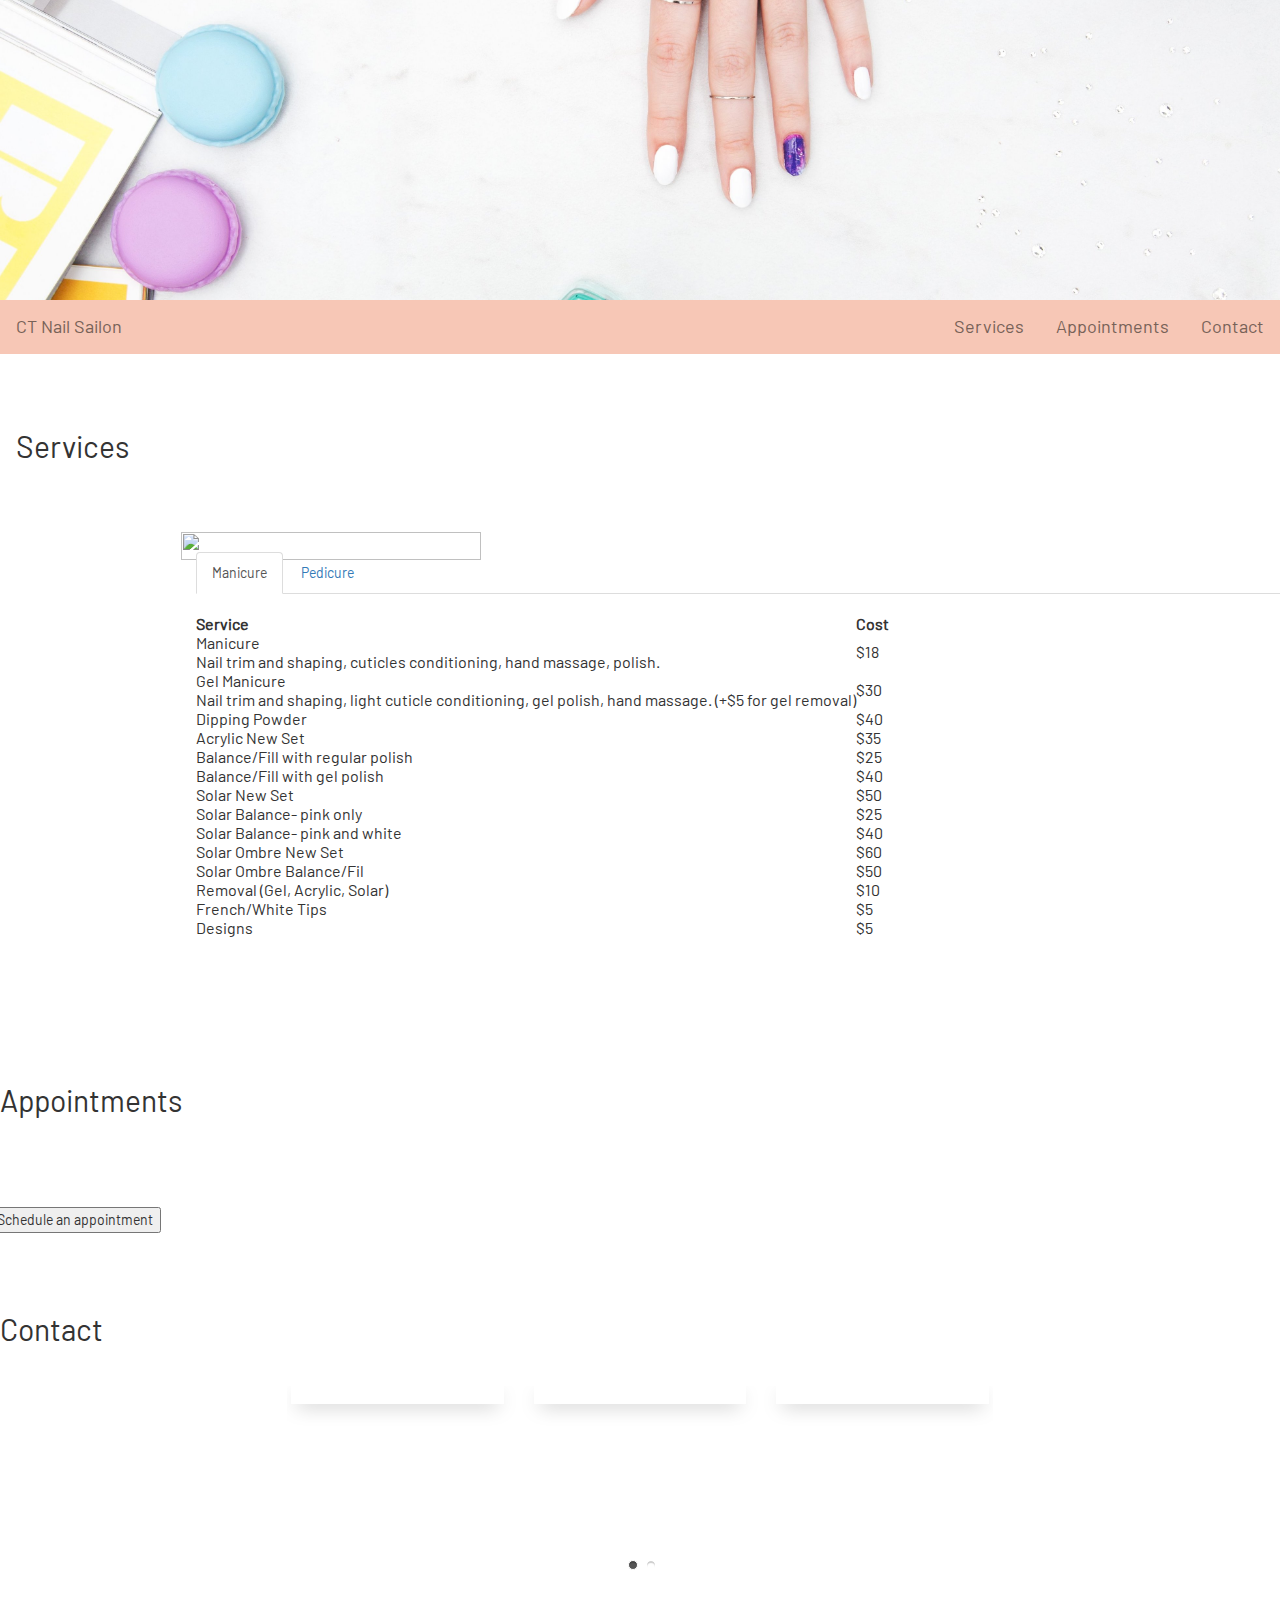
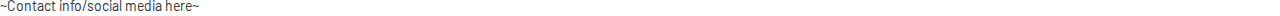
==== index.html @ e0be6afc "image-sample, update" ====
<html>

<head>
  <title>CT Nail Sailon</title>
  <link rel="stylesheet" href="style.css">
  <link rel="stylesheet" href="car.css">


  <!--fonts from Google-->
  <link href="https://fonts.googleapis.com/css?family=Chewy|Lobster&display=swap" rel="stylesheet">
  <link href="https://fonts.googleapis.com/css?family=Modak|Monofett|Pacifico&display=swap" rel="stylesheet">

  <link rel="text/javascript" href="/js/script.js">

  <!-- Latest compiled and minified CSS -->
  <link rel="stylesheet" href="https://maxcdn.bootstrapcdn.com/bootstrap/3.4.0/css/bootstrap.min.css">

  <!-- jQuery library -->
  <script src="https://ajax.googleapis.com/ajax/libs/jquery/3.4.1/jquery.min.js"></script>

  <!-- Latest compiled JavaScript -->
  <script src="https://maxcdn.bootstrapcdn.com/bootstrap/3.4.0/js/bootstrap.min.js"></script>
  <script src="https://kit.fontawesome.com/afe1d49e9d.js" crossorigin="anonymous"></script>
</head>

<body>
  <!--nav-->

  <div class="header">
    

  </div>


  <div id="navbar1">
    <a class="active">CT Nail Sailon</a>
    <div class="topnav-right">
      <a href="#services">Services</a>
      <a href="#appts">Appointments</a>
      <a href="#contact">Contact</a>
    </div>
  </div>


  <div class="content">

    <!--grid-->
    <section id="services" ><br/><br/>
      <h2 >Services</h2>
    </section>
    
    
    <div class="grid-box bg-grid">
      <div class="row">

        <div class="column">
          <!--the only clickable one-->
         <img src="IMG/polish.png" ><!--style="vertical-align:middle;margin:0px 140px"-->
      
        </div>

      <div class="column1">
        <!--the only clickable one-->
        <!--TABLE-->
        <div class="container">
          <ul class="nav nav-tabs">
            <li class="active"><a data-toggle="tab" href="#home">Manicure</a></li>
            <li><a data-toggle="tab" href="#menu1">Pedicure</a></li>
        
          </ul>
        
          <div class="tab-content">
            <div id="home" class="tab-pane fade in active">
              <br/>
              <table>
                <tr>
                  <th>Service</th>
                  <th>Cost</th> 
                </tr>
                <tr>
                  <td>Manicure
                    <br>
                    Nail trim and shaping, cuticles conditioning, hand massage, polish.
                  </td>
                  <td>$18 </td>
                </tr>
                <tr>
                  <td>Gel Manicure
                    <br>
                    Nail trim and shaping, light cuticle conditioning, gel polish, hand massage. (+$5 for gel removal) 
        
                  </td>
                  <td>$30</td>
                </tr>
                <tr>
                  <td>Dipping Powder</td>
                  <td>$40</td>
                </tr>
                <tr>
                  <td>Acrylic New Set</td>
                  <td>$35</td>
                </tr>
                <tr>
                  <td>Balance/Fill with regular polish</td>
                  <td>$25</td>
                </tr>
                <tr>
                  <td>Balance/Fill with gel polish</td>
                  <td>$40</td>
                </tr>
                <tr>
                  <td>Solar New Set</td>
                  <td>$50</td>
                </tr>
                <tr>
                  <td>Solar Balance- pink only</td>
                  <td>$25 </td>
                </tr>
                <tr>
                  <td>Solar Balance- pink and white</td>
                  <td>$40 </td>
                </tr>
                <tr>
                  <td>Solar Ombre New Set</td>
                  <td>$60</td>
                </tr>
                <tr>
                  <td>Solar Ombre Balance/Fil</td>
                  <td>$50</td>
                </tr>
                <tr>
                  <td>Removal (Gel, Acrylic, Solar)</td>
                  <td>$10</td>
                </tr>
                <tr>
                  <td>French/White Tips</td>
                  <td>$5</td>
                </tr>
                <tr>
                  <td>Designs</td>
                  <td>$5 </td>
                </tr>
              </table>
            </div>
            <div id="menu1" class="tab-pane fade">
              <br>
              <table>
                <tr>
                  <th>Service</th>
                  <th>Cost</th> 
                </tr>
                <tr>
                  <td>Express Pedicure
                    <br>
                    nail trim and shaping, 
                    cuticle conditioning, 
                    callus removal,
                    qtica sugar scrub,
                    hydrating masque,
                    hot towel wrap,
                    extra massage with cooling gel and Qtica lotion,
                    polish application.
                    
                  </td>
                  <td>$33</td>
                </tr>
                <tr>
                  <td>Additional gel polish application 
                  </td>
                  <td>$20</td>
                </tr>
        
                <tr>
                  <td>Additional French (White) tips 
                  </td>
                  <td>$5</td>
                </tr>
        
                <tr>
                  <td>Additional Designs
                  </td>
                  <td>$5</td>
                </tr>
        
           
              </table>
            </div>
            
          </div>
        </div>
        <!--END OF TABLE-->
       
      </div>

    </div>
    
    
  </div>

  </div>



  <br>

  <section id="appts" ><br/><br/>
    <h2 >Appointments</h2>
  </section>
  <div class="appointment">
    <br/><br/>
    <i class="far fa-calendar-check"></i>
    <br/><br/>
    <div class="row">
      <button class="bookButton">
        Schedule an appointment
        </button>

    </div>
  
  
  </div>

<br>

<section id="contact" ><br/><br/>
  <h2 >Contact</h2>
</section>
<!-- start of car-->
 <div class="container">
	<div class="row">
		<div class="col-md-9 col-center">

			<div id="myCarousel" class="carousel slide" data-ride="carousel" data-interval="0">
				<!-- Carousel indicators -->
				<ol class="carousel-indicators">
					<li data-target="#myCarousel" data-slide-to="0" class="active"></li>
					<li data-target="#myCarousel" data-slide-to="1"></li>

				</ol>   
				<!-- Wrapper for carousel items -->
				<div class="carousel-inner">
					<div class="item carousel-item active">
						<div class="row">
							<div class="col-sm-4"><div class="img-box"><img src="../Tien/IMG/Nails/IMG_3029.JPG" class="img-responsive img-fluid" alt=""></div></div>
							<div class="col-sm-4"><div class="img-box"><img src="../Tien/IMG/Nails/Snapseed.JPG" class="img-responsive img-fluid" alt=""></div></div>
							<div class="col-sm-4"><div class="img-box"><img src="manicure.jpg" class="img-responsive img-fluid" alt=""></div></div>
						</div>
					</div>
					<div class="item carousel-item">
            More coming soon!
					</div>

				</div>
				<!-- Carousel controls -->

			</div>
		</div>
	</div>
</div>
<!--end of car-->

<footer>
  
~Contact info/social media here~
</footer>


  <script>
    window.onscroll = function () { myFunction() };

    var navbar = document.getElementById("navbar1");
    var sticky = navbar.offsetTop;

    function myFunction() {
      if (window.pageYOffset >= sticky) {
        navbar.classList.add("sticky")
      } else {
        navbar.classList.remove("sticky");
      }
    }
  </script>

</body>

</html>
---- style.css ----
/**Fonts**/
@font-face {
  font-family: 'light';
  src: URL('Font/Barlow-Light.ttf') format('truetype');
}

@font-face {
  font-family: 'med';
  src: URL('Font/Barlow-Medium.ttf') format('truetype');
}

@font-face {
  font-family: 'reg';
  src: URL('Font/Barlow-Regular.ttf') format('truetype');
}

body{
  font-family: 'reg' !important;
}
/**this is the sticky style**/

img {
  max-width: 300px;
  max-height: 300px;

}

.header {

    background: url('IMG/header3.jpg') no-repeat 50% 0;
    /* background-repeat: repeat-y;
    background-repeat: repeat-x; */
    background-size: 1450px;
    background-position: 0% 100%;
    background-color: rgb(255, 255, 255);
    padding: 30px;
    font-family: 'reg' !important;
    font-size: 50px;
    text-align: center;
    color: rgb(255, 255, 255);
    min-height: 300px;
}

#navbar1 {
    overflow: hidden;
    /*bar color*/
    background-color: #F7C7B6;
}

#navbar1 a {
    float: left;
    display: block;
    color:  #776258;
    text-align: center;
    padding: 14px 16px;
    text-decoration: none;
    font-size: 18px;
}

.active:link {
    font-family: 'reg' !important;
  }

#navbar1 a:hover {
  color: white;
  }

.topnav-right {
    float: right;
  }

.content {
    padding: 16px;
}

.sticky {
    position: fixed;
    top: 0;
    width: 100%;
}

.sticky+.content {
    padding-top: 60px;
}

/**grid style**/

.grid-box {
    margin: auto;
    width: 80%; /*Gray Box*/
    border: 1.5px solid;
    padding: 50px; /*from text to box spacing*/
    border-radius: 15px;
  }
  
  .bg-grid {
    /*align-content: center;*/
    background-color: rgb(255, 255, 255); /* Fallback color */
    background-color: rgb(255, 255, 255); 
    border: 1.5px solid #ffffff;
    border-radius: 15px;
    /*width: 50%;*/
    /*vertical-align: middle;*/
  }
  
  /**image grid**/
.gallery {
    -webkit-column-count: 3;
    -moz-column-count: 3;
    column-count: 3;
    -webkit-column-width: 33%;
    -moz-column-width: 33%;
    column-width: 33%; }
    .gallery .pics {
    -webkit-transition: all 350ms ease;
    transition: all 350ms ease; }
    .gallery .animation {
    -webkit-transform: scale(1);
    -ms-transform: scale(1);
    transform: scale(1); }
    
  @media (max-width: 450px) {
    .gallery {
    -webkit-column-count: 1;
    -moz-column-count: 1;
    column-count: 1;
    -webkit-column-width: 100%;
    -moz-column-width: 100%;
    column-width: 100%;
    }
  }
    
    @media (max-width: 400px) {
    .btn.filter {
    padding-left: 1.1rem;
    padding-right: 1.1rem;
    }
  }
  
  /*grid*/
  .row {
    display: flex;
    flex-wrap: wrap;
    padding: 0 4px;
  }
  
  /* Create four equal columns that sits next to each other */
  .column {
    flex: 50%;
    max-width: 50%;
    padding: 0 0px;
  }
  
  .column img {
    margin-top: 8px;
    vertical-align: middle;
    width: 100%;
  }
  
  /* Responsive layout - makes a two column-layout instead of four columns */
  @media screen and (max-width: 800px) {
    .column {
      flex: 50%;
      max-width: 50%;
    }
  }
  
  /* Responsive layout - makes the two columns stack on top of each other instead of next to each other */
  @media screen and (max-width: 600px) {
    .column {
      flex: 100%;
      max-width: 100%;
    }
  }
---- car.css ----
.col-center {
	margin: 0 auto;
	float: none !important;
}
.carousel {	
	margin: 30px auto 50px;
	padding: 0 68px;
}
.carousel .item {
    text-align: center;
	overflow: hidden;
    height: 160px;
}
.carousel .item .img-box {
	background: #fff;
	padding: 9px;
	box-shadow: 0 6px 20px -6px rgba(0,0,0,0.4);
}
.carousel .item img {
    margin: 0 auto;
}
.carousel .carousel-control {
	width: 68px;
	background: none;
}
.carousel .carousel-control i {
    font-size: 28px;
    position: absolute;
    top: 50%;
    display: inline-block;
    margin-top: -15px;
    z-index: 5;
    left: 0;
    right: 0;
	color: rgba(0, 0, 0, 0.8);
    text-shadow: 0 3px 3px #e6e6e6, 0 0 0 #000;
}
.carousel .carousel-indicators {
	bottom: -40px;
}
.carousel-indicators li, .carousel-indicators li.active {
	width: 10px;
	height: 10px;
	border-radius: 50%;
	margin: 1px 4px;
	box-shadow: inset 0 2px 1px rgba(0,0,0,0.2);
}
.carousel-indicators li {	
	background: #999;
	border-color: transparent;
}
.carousel-indicators li.active {
	background: #555;
}


.carousel-control-next-icon {
    background-image: url("data:image/svg+xml;charset=utf8,%3Csvg xmlns='http://www.w3.org/2000/svg' fill='red' viewBox='0 0 8 8'%3E%3Cpath d='M2.75 0l-1.5 1.5 2.5 2.5-2.5 2.5 1.5 1.5 4-4-4-4z'/%3E%3C/svg%3E");
}

.carousel-control-prev-icon {
    background-image: url("data:image/svg+xml;charset=utf8,%3Csvg xmlns='http://www.w3.org/2000/svg' fill='red' viewBox='0 0 8 8'%3E%3Cpath d='M5.25 0l-4 4 4 4 1.5-1.5-2.5-2.5 2.5-2.5-1.5-1.5z'/%3E%3C/svg%3E");
}
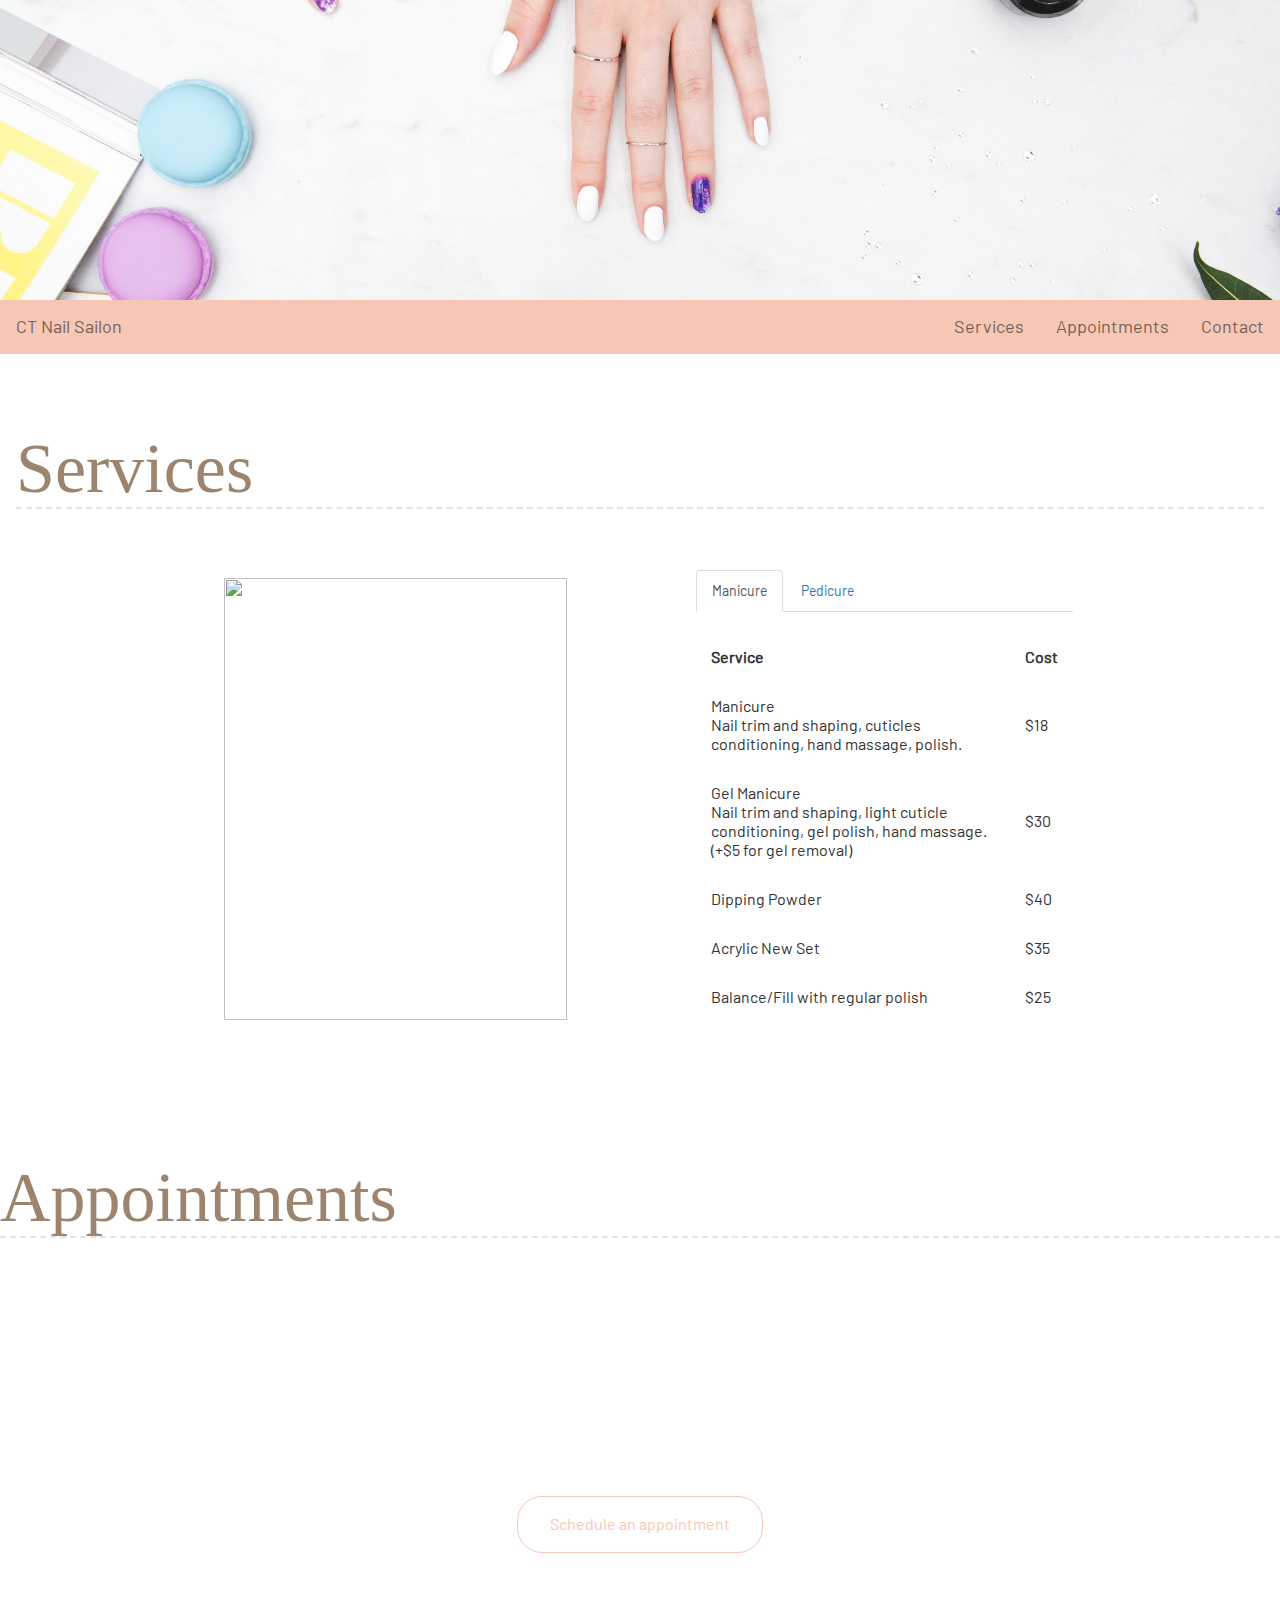
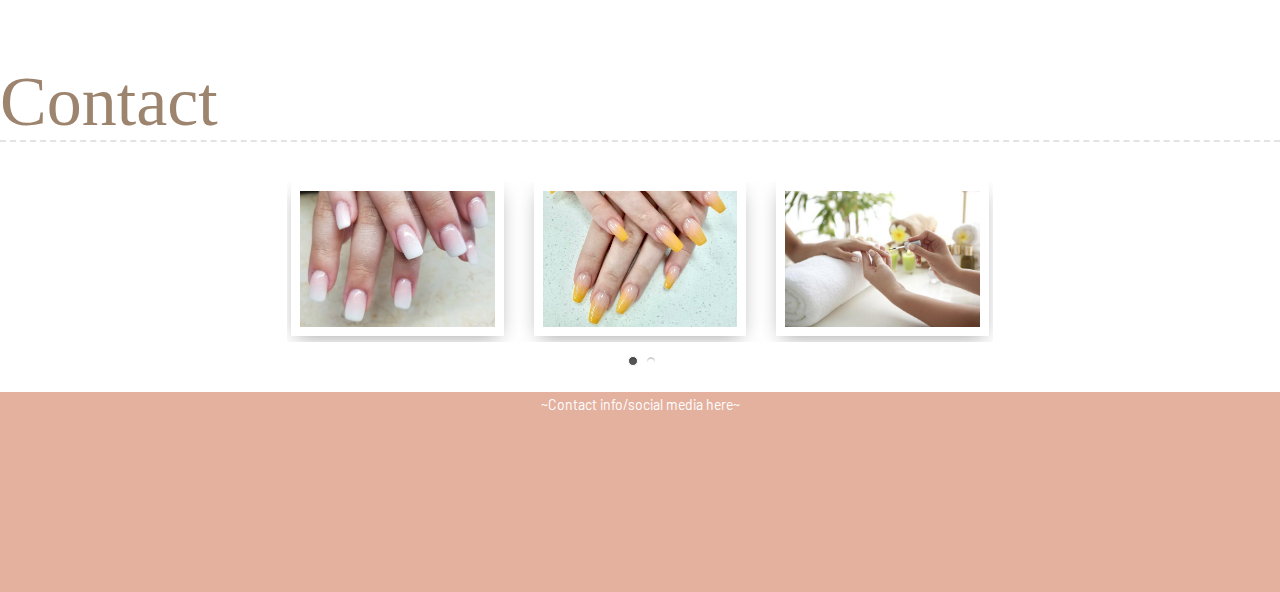
==== commit 9e8a240f: "web test" ====
--- a/index.html
+++ b/index.html
@@ -241,9 +241,9 @@
 				<div class="carousel-inner">
 					<div class="item carousel-item active">
 						<div class="row">
-							<div class="col-sm-4"><div class="img-box"><img src="../Tien/IMG/Nails/IMG_3029.JPG" class="img-responsive img-fluid" alt=""></div></div>
-							<div class="col-sm-4"><div class="img-box"><img src="../Tien/IMG/Nails/Snapseed.JPG" class="img-responsive img-fluid" alt=""></div></div>
-							<div class="col-sm-4"><div class="img-box"><img src="manicure.jpg" class="img-responsive img-fluid" alt=""></div></div>
+							<div class="col-sm-4"><div class="img-box"><img src="/IMG/Nails/Snapseed.JPG" class="img-responsive img-fluid" alt=""></div></div>
+							<div class="col-sm-4"><div class="img-box"><img src="/IMG/Nails/IMG_3029.JPG" class="img-responsive img-fluid" alt=""></div></div>
+							<div class="col-sm-4"><div class="img-box"><img src="/IMG/Nails/manicure.jpg" class="img-responsive img-fluid" alt=""></div></div>
 						</div>
 					</div>
 					<div class="item carousel-item">
--- a/style.css
+++ b/style.css
@@ -14,24 +14,45 @@
   src: URL('Font/Barlow-Regular.ttf') format('truetype');
 }
 
+@font-face {
+  font-family: 'boilgo';
+  src: URL('Font/Boilgo.otf') format('opentype');
+}
+
 body{
   font-family: 'reg' !important;
 }
 /**this is the sticky style**/
 
 img {
-  max-width: 300px;
-  max-height: 300px;
-
-}
+  max-width: 80%;
+  /* max-height: 300px; */
+  display: block;
+  margin-left: auto;
+  margin-right: auto;
+  margin-bottom: 100px;
+
+}
+
+h2 {
+  border-bottom: 2px dashed rgb(164, 162, 162, 0.3);
+  font-family: 'boilgo' !important;
+  font-size: 70px !important;
+  color: #9d846e !important;
+
+
+  /* text-align: center; */
+}
+
+
 
 .header {
 
     background: url('IMG/header3.jpg') no-repeat 50% 0;
     /* background-repeat: repeat-y;
     background-repeat: repeat-x; */
-    background-size: 1450px;
-    background-position: 0% 100%;
+    background-size: 100%;
+    background-position: 0% 90%;
     background-color: rgb(255, 255, 255);
     padding: 30px;
     font-family: 'reg' !important;
@@ -45,6 +66,7 @@
     overflow: hidden;
     /*bar color*/
     background-color: #F7C7B6;
+    z-index: 1;
 }
 
 #navbar1 a {
@@ -55,6 +77,7 @@
     padding: 14px 16px;
     text-decoration: none;
     font-size: 18px;
+    transition-duration: 0.4s;
 }
 
 .active:link {
@@ -71,6 +94,30 @@
 
 .content {
     padding: 16px;
+}
+
+.bookButton {
+  background-color: white; /* Green */
+  border: 1.5px solid #F7C7B6;
+  border-radius: 25px;
+  min-width: 200px;
+  color: #F7C7B6;
+  padding: 16px 32px;
+  text-align: center;
+  text-decoration: none;
+  display: inline-block;
+  font-size: 16px;
+
+  -webkit-transition-duration: 0.4s; /* Safari */
+  transition-duration: 0.4s;
+  cursor: pointer;
+  margin-left: auto;
+  margin-right: auto;
+}
+
+.bookButton:hover {
+  background-color:#F7C7B6;
+  color: white;
 }
 
 .sticky {
@@ -100,7 +147,7 @@
     border: 1.5px solid #ffffff;
     border-radius: 15px;
     /*width: 50%;*/
-    /*vertical-align: middle;*/
+    /* vertical-align: middle; */
   }
   
   /**image grid**/
@@ -148,7 +195,13 @@
   .column {
     flex: 50%;
     max-width: 50%;
-    padding: 0 0px;
+    padding-right: 30px;
+  }
+
+  .column1 {
+    flex: 50%;
+    max-width: 50%;
+    padding-left: 30px;
   }
   
   .column img {
@@ -173,4 +226,55 @@
     }
   }
   
-  +  table {
+    width:100%;
+  }
+
+  table, th, td {
+    /* border: 1px solid black; */
+    border-collapse: collapse;
+  }
+
+  th, td {
+    padding: 15px !important; 
+    text-align: left;
+  }
+
+  table#t01 tr:nth-child(even) {
+    background-color: #eee;
+  }
+
+  table#t01 tr:nth-child(odd) {
+   background-color: #fff;
+  }
+
+  table#t01 th {
+    background-color: black;
+    color: white;
+  }
+
+.container{
+  max-width: 95%;
+}
+
+
+footer {
+  text-align: center;
+  padding: 3px;
+  background-color: rgb(228, 177, 159);
+  color: white;
+  min-height: 200px;
+}
+
+.appointment {
+  text-align: center;
+  color: #F7C7B6;
+  font-size: 40px;
+  margin: 30px;
+}
+
+.tab-content{
+  max-height: 400px;
+  overflow: auto;
+
+}
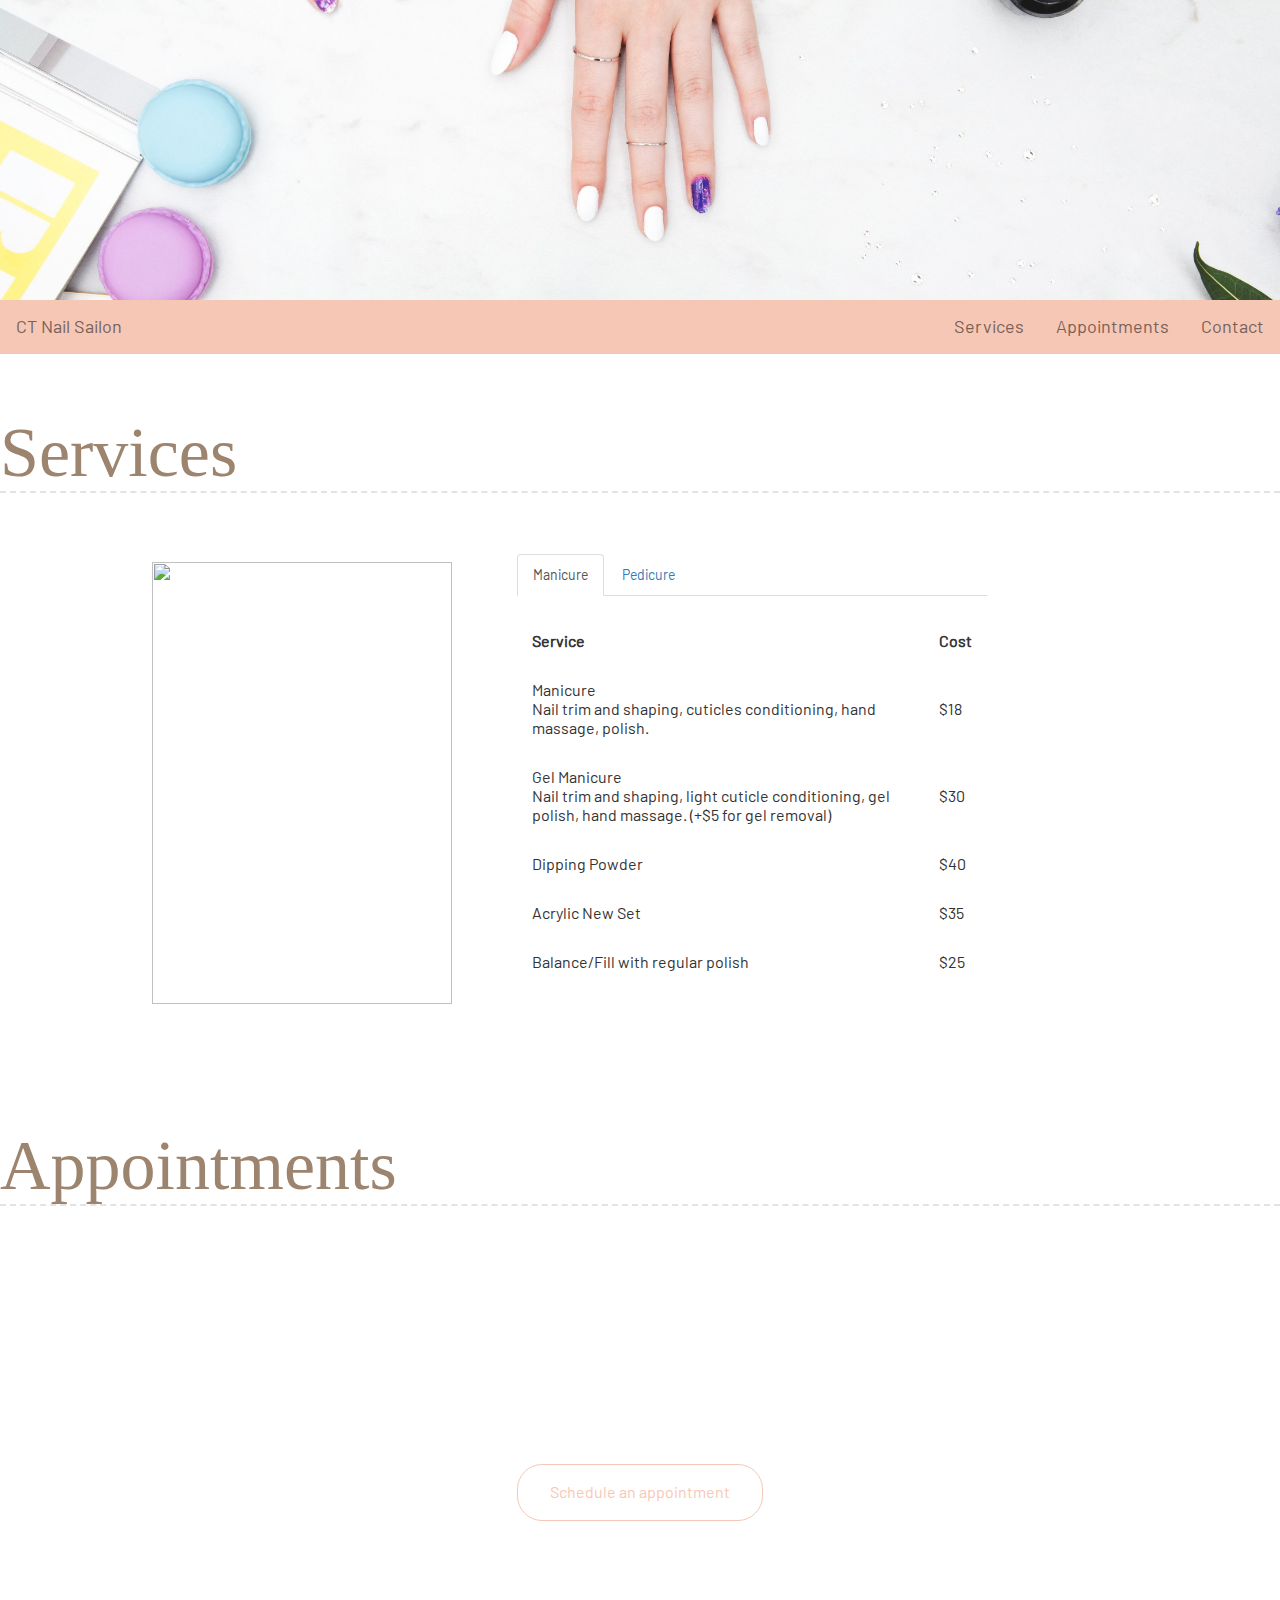
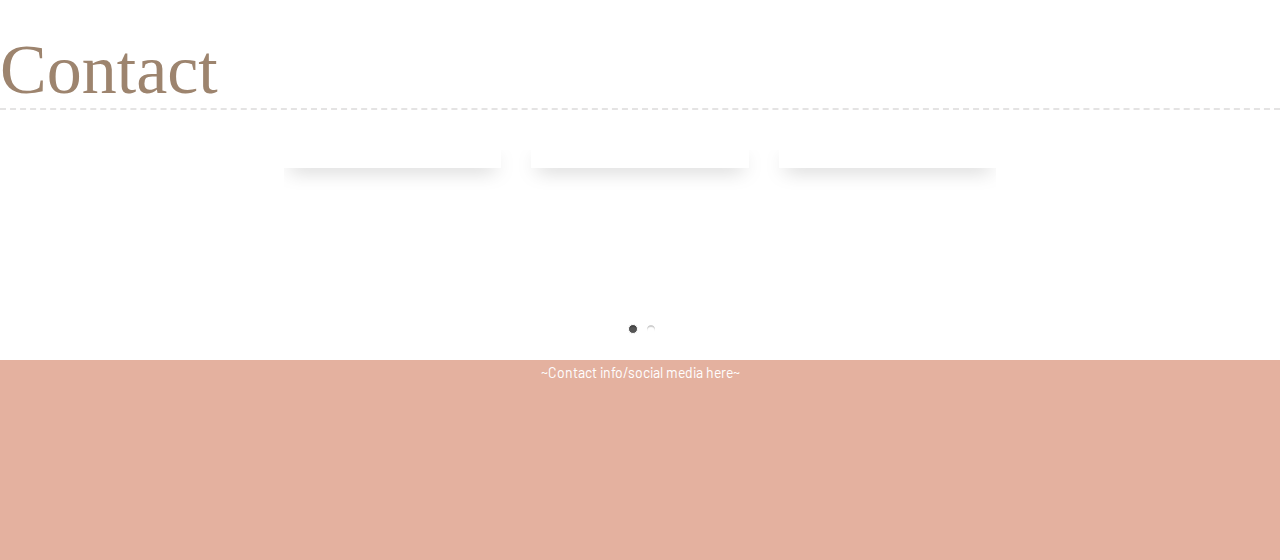
==== commit ebdace3a: "update" ====
--- a/index.html
+++ b/index.html
@@ -27,7 +27,7 @@
   <!--nav-->
 
   <div class="header">
-    
+
 
   </div>
 
@@ -45,157 +45,157 @@
   <div class="content">
 
     <!--grid-->
-    <section id="services" ><br/><br/>
-      <h2 >Services</h2>
+    <section id="services"><br /><br />
+      <h2>Services</h2>
     </section>
-    
-    
+
+
     <div class="grid-box bg-grid">
-      <div class="row">
+      <div class="row flex">
 
         <div class="column">
           <!--the only clickable one-->
-         <img src="IMG/polish.png" ><!--style="vertical-align:middle;margin:0px 140px"-->
-      
+          <img src="IMG/polish.png">
+          <!--style="vertical-align:middle;margin:0px 140px"-->
+
         </div>
 
-      <div class="column1">
-        <!--the only clickable one-->
-        <!--TABLE-->
-        <div class="container">
-          <ul class="nav nav-tabs">
-            <li class="active"><a data-toggle="tab" href="#home">Manicure</a></li>
-            <li><a data-toggle="tab" href="#menu1">Pedicure</a></li>
-        
-          </ul>
-        
-          <div class="tab-content">
-            <div id="home" class="tab-pane fade in active">
-              <br/>
-              <table>
-                <tr>
-                  <th>Service</th>
-                  <th>Cost</th> 
-                </tr>
-                <tr>
-                  <td>Manicure
-                    <br>
-                    Nail trim and shaping, cuticles conditioning, hand massage, polish.
-                  </td>
-                  <td>$18 </td>
-                </tr>
-                <tr>
-                  <td>Gel Manicure
-                    <br>
-                    Nail trim and shaping, light cuticle conditioning, gel polish, hand massage. (+$5 for gel removal) 
-        
-                  </td>
-                  <td>$30</td>
-                </tr>
-                <tr>
-                  <td>Dipping Powder</td>
-                  <td>$40</td>
-                </tr>
-                <tr>
-                  <td>Acrylic New Set</td>
-                  <td>$35</td>
-                </tr>
-                <tr>
-                  <td>Balance/Fill with regular polish</td>
-                  <td>$25</td>
-                </tr>
-                <tr>
-                  <td>Balance/Fill with gel polish</td>
-                  <td>$40</td>
-                </tr>
-                <tr>
-                  <td>Solar New Set</td>
-                  <td>$50</td>
-                </tr>
-                <tr>
-                  <td>Solar Balance- pink only</td>
-                  <td>$25 </td>
-                </tr>
-                <tr>
-                  <td>Solar Balance- pink and white</td>
-                  <td>$40 </td>
-                </tr>
-                <tr>
-                  <td>Solar Ombre New Set</td>
-                  <td>$60</td>
-                </tr>
-                <tr>
-                  <td>Solar Ombre Balance/Fil</td>
-                  <td>$50</td>
-                </tr>
-                <tr>
-                  <td>Removal (Gel, Acrylic, Solar)</td>
-                  <td>$10</td>
-                </tr>
-                <tr>
-                  <td>French/White Tips</td>
-                  <td>$5</td>
-                </tr>
-                <tr>
-                  <td>Designs</td>
-                  <td>$5 </td>
-                </tr>
-              </table>
+        <div class="column1">
+          <!--TABLE-->
+          <div class="container">
+            <ul class="nav nav-tabs">
+              <li class="active"><a data-toggle="tab" href="#home">Manicure</a></li>
+              <li><a data-toggle="tab" href="#menu1">Pedicure</a></li>
+
+            </ul>
+
+            <div class="tab-content">
+              <div id="home" class="tab-pane fade in active">
+                <br />
+                <table>
+                  <tr>
+                    <th>Service</th>
+                    <th>Cost</th>
+                  </tr>
+                  <tr>
+                    <td>Manicure
+                      <br>
+                      Nail trim and shaping, cuticles conditioning, hand massage, polish.
+                    </td>
+                    <td>$18 </td>
+                  </tr>
+                  <tr>
+                    <td>Gel Manicure
+                      <br>
+                      Nail trim and shaping, light cuticle conditioning, gel polish, hand massage. (+$5 for gel removal)
+
+                    </td>
+                    <td>$30</td>
+                  </tr>
+                  <tr>
+                    <td>Dipping Powder</td>
+                    <td>$40</td>
+                  </tr>
+                  <tr>
+                    <td>Acrylic New Set</td>
+                    <td>$35</td>
+                  </tr>
+                  <tr>
+                    <td>Balance/Fill with regular polish</td>
+                    <td>$25</td>
+                  </tr>
+                  <tr>
+                    <td>Balance/Fill with gel polish</td>
+                    <td>$40</td>
+                  </tr>
+                  <tr>
+                    <td>Solar New Set</td>
+                    <td>$50</td>
+                  </tr>
+                  <tr>
+                    <td>Solar Balance- pink only</td>
+                    <td>$25 </td>
+                  </tr>
+                  <tr>
+                    <td>Solar Balance- pink and white</td>
+                    <td>$40 </td>
+                  </tr>
+                  <tr>
+                    <td>Solar Ombre New Set</td>
+                    <td>$60</td>
+                  </tr>
+                  <tr>
+                    <td>Solar Ombre Balance/Fil</td>
+                    <td>$50</td>
+                  </tr>
+                  <tr>
+                    <td>Removal (Gel, Acrylic, Solar)</td>
+                    <td>$10</td>
+                  </tr>
+                  <tr>
+                    <td>French/White Tips</td>
+                    <td>$5</td>
+                  </tr>
+                  <tr>
+                    <td>Designs</td>
+                    <td>$5 </td>
+                  </tr>
+                </table>
+              </div>
+              <div id="menu1" class="tab-pane fade">
+                <br>
+                <table>
+                  <tr>
+                    <th>Service</th>
+                    <th>Cost</th>
+                  </tr>
+                  <tr>
+                    <td>Express Pedicure
+                      <br>
+                      nail trim and shaping,
+                      cuticle conditioning,
+                      callus removal,
+                      qtica sugar scrub,
+                      hydrating masque,
+                      hot towel wrap,
+                      extra massage with cooling gel and Qtica lotion,
+                      polish application.
+
+                    </td>
+                    <td>$33</td>
+                  </tr>
+                  <tr>
+                    <td>Additional gel polish application
+                    </td>
+                    <td>$20</td>
+                  </tr>
+
+                  <tr>
+                    <td>Additional French (White) tips
+                    </td>
+                    <td>$5</td>
+                  </tr>
+
+                  <tr>
+                    <td>Additional Designs
+                    </td>
+                    <td>$5</td>
+                  </tr>
+
+
+                </table>
+              </div>
+
             </div>
-            <div id="menu1" class="tab-pane fade">
-              <br>
-              <table>
-                <tr>
-                  <th>Service</th>
-                  <th>Cost</th> 
-                </tr>
-                <tr>
-                  <td>Express Pedicure
-                    <br>
-                    nail trim and shaping, 
-                    cuticle conditioning, 
-                    callus removal,
-                    qtica sugar scrub,
-                    hydrating masque,
-                    hot towel wrap,
-                    extra massage with cooling gel and Qtica lotion,
-                    polish application.
-                    
-                  </td>
-                  <td>$33</td>
-                </tr>
-                <tr>
-                  <td>Additional gel polish application 
-                  </td>
-                  <td>$20</td>
-                </tr>
-        
-                <tr>
-                  <td>Additional French (White) tips 
-                  </td>
-                  <td>$5</td>
-                </tr>
-        
-                <tr>
-                  <td>Additional Designs
-                  </td>
-                  <td>$5</td>
-                </tr>
-        
-           
-              </table>
-            </div>
-            
           </div>
+          <!--END OF TABLE-->
+
         </div>
-        <!--END OF TABLE-->
-       
+
       </div>
 
-    </div>
-    
-    
-  </div>
+
+    </div>
 
   </div>
 
@@ -203,66 +203,72 @@
 
   <br>
 
-  <section id="appts" ><br/><br/>
-    <h2 >Appointments</h2>
+  <section id="appts"><br /><br />
+    <h2>Appointments</h2>
   </section>
   <div class="appointment">
-    <br/><br/>
+    <br /><br />
     <i class="far fa-calendar-check"></i>
-    <br/><br/>
+    <br /><br />
     <div class="row">
       <button class="bookButton">
         Schedule an appointment
-        </button>
-
-    </div>
-  
-  
-  </div>
-
-<br>
-
-<section id="contact" ><br/><br/>
-  <h2 >Contact</h2>
-</section>
-<!-- start of car-->
- <div class="container">
-	<div class="row">
-		<div class="col-md-9 col-center">
-
-			<div id="myCarousel" class="carousel slide" data-ride="carousel" data-interval="0">
-				<!-- Carousel indicators -->
-				<ol class="carousel-indicators">
-					<li data-target="#myCarousel" data-slide-to="0" class="active"></li>
-					<li data-target="#myCarousel" data-slide-to="1"></li>
-
-				</ol>   
-				<!-- Wrapper for carousel items -->
-				<div class="carousel-inner">
-					<div class="item carousel-item active">
-						<div class="row">
-							<div class="col-sm-4"><div class="img-box"><img src="/IMG/Nails/Snapseed.JPG" class="img-responsive img-fluid" alt=""></div></div>
-							<div class="col-sm-4"><div class="img-box"><img src="/IMG/Nails/IMG_3029.JPG" class="img-responsive img-fluid" alt=""></div></div>
-							<div class="col-sm-4"><div class="img-box"><img src="/IMG/Nails/manicure.jpg" class="img-responsive img-fluid" alt=""></div></div>
-						</div>
-					</div>
-					<div class="item carousel-item">
-            More coming soon!
-					</div>
-
-				</div>
-				<!-- Carousel controls -->
-
-			</div>
-		</div>
-	</div>
-</div>
-<!--end of car-->
-
-<footer>
-  
-~Contact info/social media here~
-</footer>
+      </button>
+
+    </div>
+
+
+  </div>
+
+  <br>
+
+  <section id="contact"><br /><br />
+    <h2>Contact</h2>
+  </section>
+  <!-- start of car-->
+  <div class="container">
+    <div class="row">
+      <div class="col-md-9 col-center">
+
+        <div id="myCarousel" class="carousel slide" data-ride="carousel" data-interval="0">
+          <!-- Carousel indicators -->
+          <ol class="carousel-indicators">
+            <li data-target="#myCarousel" data-slide-to="0" class="active"></li>
+            <li data-target="#myCarousel" data-slide-to="1"></li>
+
+          </ol>
+          <!-- Wrapper for carousel items -->
+          <div class="carousel-inner">
+            <div class="item carousel-item active">
+              <div class="row">
+                <div class="col-sm-4">
+                  <div class="img-box"><img src="nail1.JPG" class="img-responsive img-fluid" alt=""></div>
+                </div>
+                <div class="col-sm-4">
+                  <div class="img-box"><img src="nail2.jpg" class="img-responsive img-fluid" alt=""></div>
+                </div>
+                <div class="col-sm-4">
+                  <div class="img-box"><img src="nail3.JPG" class="img-responsive img-fluid" alt=""></div>
+                </div>
+              </div>
+            </div>
+            <div class="item carousel-item">
+              More coming soon!
+            </div>
+
+          </div>
+          <!-- Carousel controls -->
+
+        </div>
+      </div>
+    </div>
+  </div>
+  <!--end of car-->
+
+  <footer>
+
+    ~Contact info/social media here~
+  </footer>
 
 
   <script>
--- a/style.css
+++ b/style.css
@@ -44,7 +44,10 @@
   /* text-align: center; */
 }
 
-
+.flex{
+  display: flex;
+  flex-wrap: wrap;
+}
 
 .header {
 
@@ -93,7 +96,7 @@
   }
 
 .content {
-    padding: 16px;
+    /* padding: 16px; */
 }
 
 .bookButton {
@@ -136,7 +139,7 @@
     margin: auto;
     width: 80%; /*Gray Box*/
     border: 1.5px solid;
-    padding: 50px; /*from text to box spacing*/
+    padding: 50px 0; /*from text to box spacing */
     border-radius: 15px;
   }
   
@@ -188,20 +191,22 @@
   .row {
     display: flex;
     flex-wrap: wrap;
-    padding: 0 4px;
+    /* padding: 0 4px; */
   }
   
   /* Create four equal columns that sits next to each other */
   .column {
-    flex: 50%;
+    /* flex: 50%; */
     max-width: 50%;
-    padding-right: 30px;
+    min-width: 375px;
+    /* padding-right: 30px; */
   }
 
   .column1 {
-    flex: 50%;
+    /* flex: 50%; */
     max-width: 50%;
-    padding-left: 30px;
+    min-width: 375px;
+    /* padding-left: 30px; */
   }
   
   .column img {
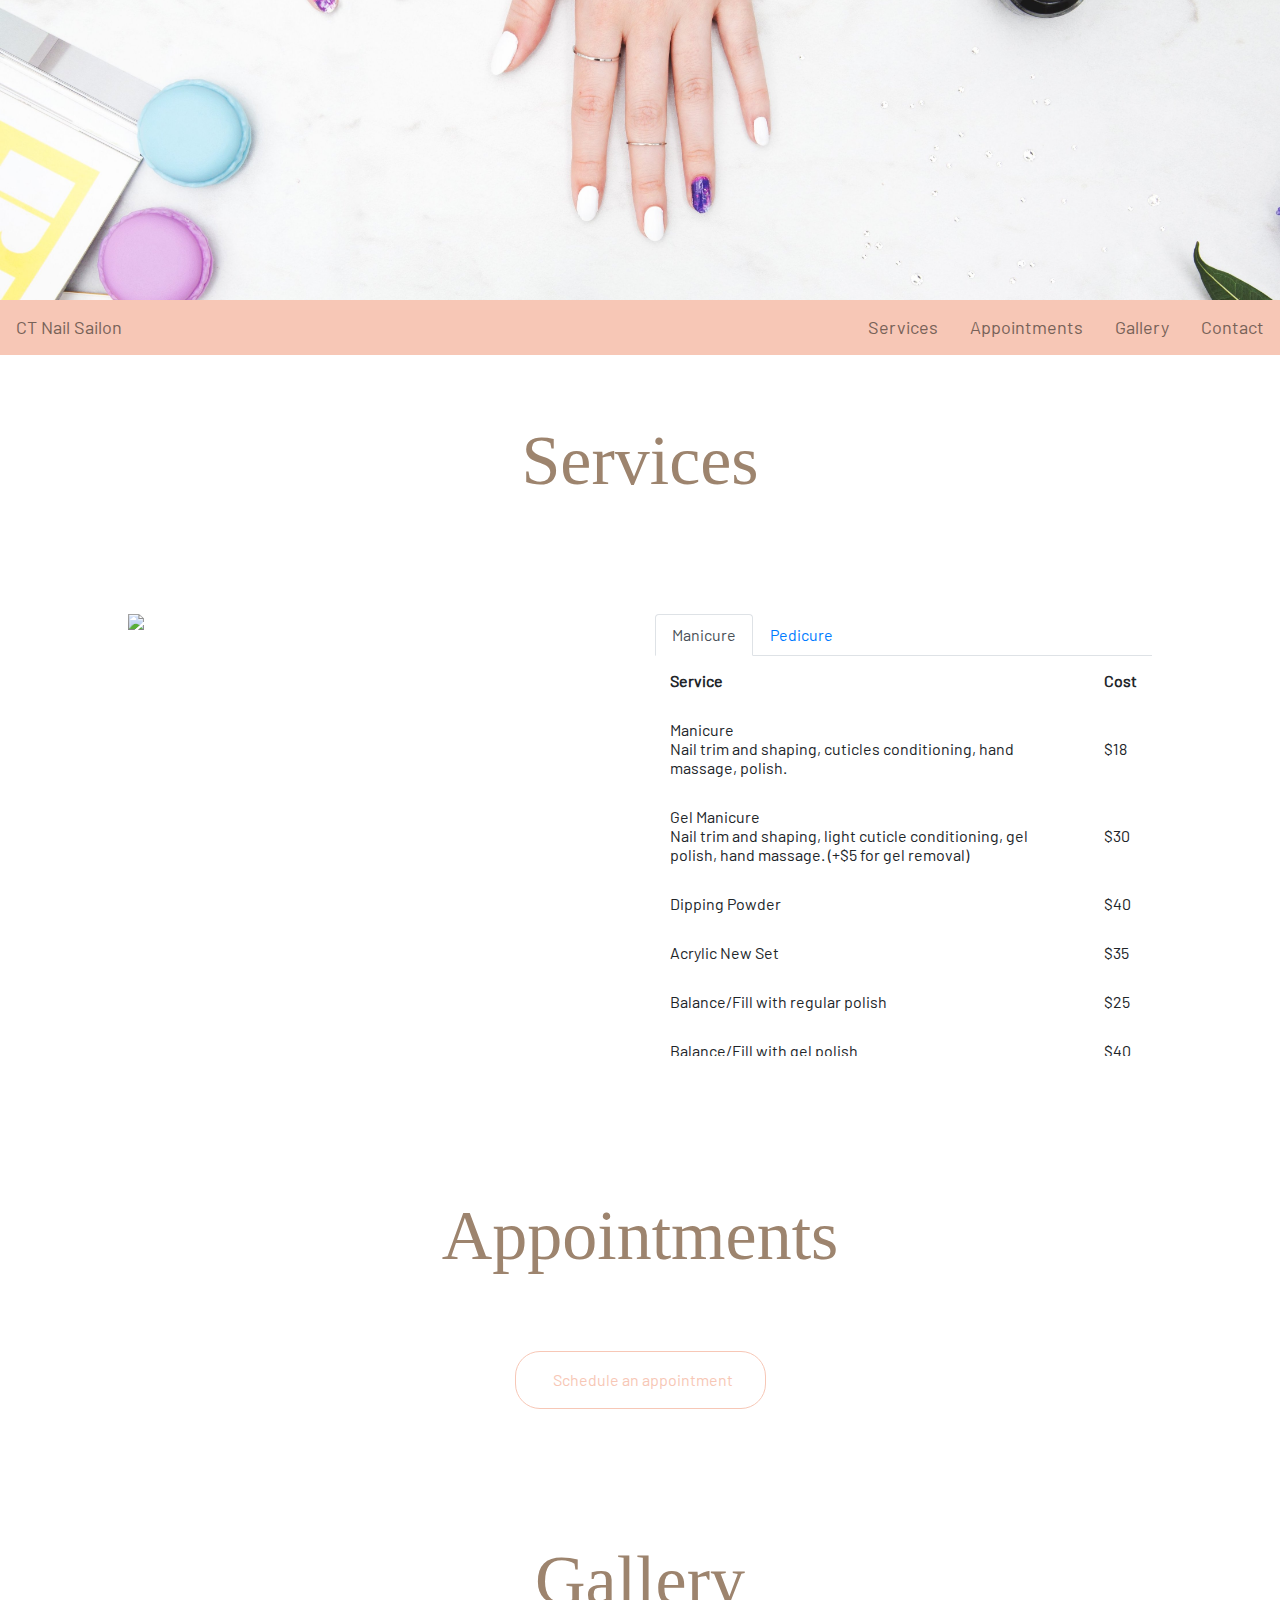
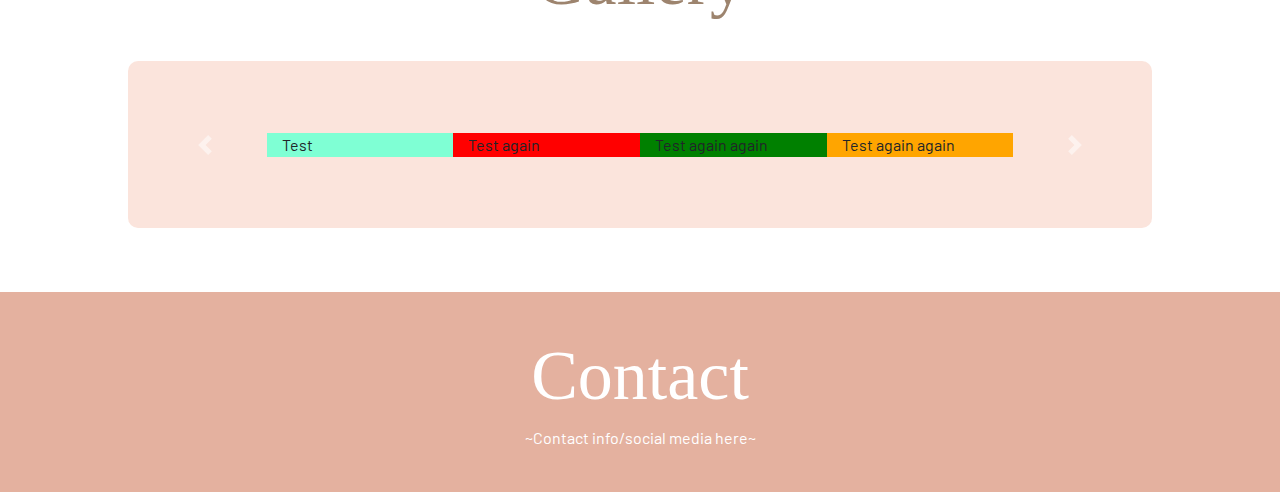
==== commit 652c81cc: "updated with new design and responsiveness" ====
--- a/index.html
+++ b/index.html
@@ -1,276 +1,294 @@
 <html>
 
 <head>
+
+  <!-- Required meta tags -->
+  <meta charset="utf-8">
+  <meta name="viewport" content="width=device-width, initial-scale=1, shrink-to-fit=no">
+
   <title>CT Nail Sailon</title>
   <link rel="stylesheet" href="style.css">
-  <link rel="stylesheet" href="car.css">
-
 
   <!--fonts from Google-->
   <link href="https://fonts.googleapis.com/css?family=Chewy|Lobster&display=swap" rel="stylesheet">
   <link href="https://fonts.googleapis.com/css?family=Modak|Monofett|Pacifico&display=swap" rel="stylesheet">
 
-  <link rel="text/javascript" href="/js/script.js">
-
   <!-- Latest compiled and minified CSS -->
-  <link rel="stylesheet" href="https://maxcdn.bootstrapcdn.com/bootstrap/3.4.0/css/bootstrap.min.css">
-
-  <!-- jQuery library -->
-  <script src="https://ajax.googleapis.com/ajax/libs/jquery/3.4.1/jquery.min.js"></script>
-
-  <!-- Latest compiled JavaScript -->
-  <script src="https://maxcdn.bootstrapcdn.com/bootstrap/3.4.0/js/bootstrap.min.js"></script>
+
+  <link rel="stylesheet" href="https://maxcdn.bootstrapcdn.com/bootstrap/4.0.0/css/bootstrap.min.css"
+    integrity="sha384-Gn5384xqQ1aoWXA+058RXPxPg6fy4IWvTNh0E263XmFcJlSAwiGgFAW/dAiS6JXm" crossorigin="anonymous">
+  <!--Fontawesome-->
   <script src="https://kit.fontawesome.com/afe1d49e9d.js" crossorigin="anonymous"></script>
+
 </head>
 
 <body>
-  <!--nav-->
-
-  <div class="header">
-
-
-  </div>
-
-
+
+  <!--Header Image-->
+  <div class="header"></div>
+
+  <!--Beginning of Navigation-->
   <div id="navbar1">
     <a class="active">CT Nail Sailon</a>
     <div class="topnav-right">
       <a href="#services">Services</a>
       <a href="#appts">Appointments</a>
+      <a href="#gallery">Gallery</a>
       <a href="#contact">Contact</a>
     </div>
   </div>
-
-
-  <div class="content">
-
-    <!--grid-->
-    <section id="services"><br /><br />
-      <h2>Services</h2>
+  <!--Ending of Navigation-->
+
+  <!--Outermost Container-->
+
+  <!--section1-->
+  <section id="services">
+    <h2 class="title-style">Services</h2>
+  </section>
+
+
+  <div class="grid-box">
+    <div class="row">
+
+      <div class="col-lg-6">
+        <!--the only clickable one-->
+        <img class="price-image" src="IMG/polish.png">
+      </div>
+
+      <div class="col-lg-6">
+        <!--TABLE-->
+        <ul class="nav nav-tabs" id="myTab" role="tablist">
+          <li class="nav-item">
+            <a class="nav-link active" id="home-tab" data-toggle="tab" href="#home" role="tab" aria-controls="home"
+              aria-selected="true">Manicure</a>
+          </li>
+          <li class="nav-item">
+            <a class="nav-link" id="profile-tab" data-toggle="tab" href="#one" role="tab" aria-controls="profile"
+              aria-selected="false">Pedicure</a>
+          </li>
+        </ul>
+        <div class="tab-content" id="myTabContent">
+          <div class="tab-pane fade show active" id="home" role="tabpanel" aria-labelledby="home-tab">
+            <table>
+              <tr>
+                <th>Service</th>
+                <th>Cost</th>
+              </tr>
+              <tr>
+                <td>Manicure
+                  <br>
+                  Nail trim and shaping, cuticles conditioning, hand massage, polish.
+                </td>
+                <td>$18 </td>
+              </tr>
+              <tr>
+                <td>Gel Manicure
+                  <br>
+                  Nail trim and shaping, light cuticle conditioning, gel polish, hand massage. (+$5 for gel removal)
+
+                </td>
+                <td>$30</td>
+              </tr>
+              <tr>
+                <td>Dipping Powder</td>
+                <td>$40</td>
+              </tr>
+              <tr>
+                <td>Acrylic New Set</td>
+                <td>$35</td>
+              </tr>
+              <tr>
+                <td>Balance/Fill with regular polish</td>
+                <td>$25</td>
+              </tr>
+              <tr>
+                <td>Balance/Fill with gel polish</td>
+                <td>$40</td>
+              </tr>
+              <tr>
+                <td>Solar New Set</td>
+                <td>$50</td>
+              </tr>
+              <tr>
+                <td>Solar Balance- pink only</td>
+                <td>$25 </td>
+              </tr>
+              <tr>
+                <td>Solar Balance- pink and white</td>
+                <td>$40 </td>
+              </tr>
+              <tr>
+                <td>Solar Ombre New Set</td>
+                <td>$60</td>
+              </tr>
+              <tr>
+                <td>Solar Ombre Balance/Fil</td>
+                <td>$50</td>
+              </tr>
+              <tr>
+                <td>Removal (Gel, Acrylic, Solar)</td>
+                <td>$10</td>
+              </tr>
+              <tr>
+                <td>French/White Tips</td>
+                <td>$5</td>
+              </tr>
+              <tr>
+                <td>Designs</td>
+                <td>$5 </td>
+              </tr>
+            </table>
+          </div>
+          <div class="tab-pane fade" id="one" role="tabpanel" aria-labelledby="profile-tab">
+            <table>
+              <tr>
+                <th>Service</th>
+                <th>Cost</th>
+              </tr>
+              <tr>
+                <td>Express Pedicure
+                  <br>
+                  nail trim and shaping,
+                  cuticle conditioning,
+                  callus removal,
+                  qtica sugar scrub,
+                  hydrating masque,
+                  hot towel wrap,
+                  extra massage with cooling gel and Qtica lotion,
+                  polish application.
+
+                </td>
+                <td>$33</td>
+              </tr>
+              <tr>
+                <td>Additional gel polish application
+                </td>
+                <td>$20</td>
+              </tr>
+
+              <tr>
+                <td>Additional French (White) tips
+                </td>
+                <td>$5</td>
+              </tr>
+
+              <tr>
+                <td>Additional Designs
+                </td>
+                <td>$5</td>
+              </tr>
+            </table>
+
+          </div>
+        </div>
+        <!--END OF TABLE-->
+
+      </div>
+
+    </div>
+
+  </div>
+
+  <br />
+
+  <!--section 2-->
+  <section id="appts">
+    <h2 class="title-style">Appointments</h2>
+  </section>
+
+  <div class="row">
+    <button class="bookButton">
+      <i class="far fa-calendar-check"></i> Schedule an appointment
+    </button>
+  </div>
+
+   <!--section 3-->
+  <section id="gallery">
+    <h2 class="title-style">Gallery</h2>
+  </section>
+  <!--Carousel-->
+  <div id="carouselExampleControls" class="carousel slide" data-ride="carousel" data-interval="3250" data-ride="false">
+    <div class="carousel-inner">
+      <div class="carousel-item active">
+
+        <div class="row">
+          <div class="col-lg-3 col-sm-6" style="background-color: aquamarine;">
+            Test
+          </div>
+          <div class="col-lg-3 col-sm-6" style="background-color: red;">
+            Test again
+          </div>
+          <div class="col-lg-3 col-sm-6" style="background-color: green;">
+            Test again again
+          </div>
+          <div class="col-lg-3 col-sm-6" style="background-color: orange;">
+            Test again again
+          </div>
+        </div>
+      </div>
+      <div class="carousel-item">
+        <div class="row">
+          <div class="col-lg-3 col-sm-6">
+            Test
+          </div>
+          <div class="col-lg-3 col-sm-6">
+            Test again
+          </div>
+          <div class="col-lg-3 col-sm-6">
+            Test again again
+          </div>
+          <div class="col-lg-3 col-sm-6">
+            Test again again
+          </div>
+        </div>
+      </div>
+      <div class="carousel-item">
+        <div class="row">
+          <div class="col-lg-3 col-sm-6">
+            Test
+          </div>
+          <div class="col-lg-3 col-sm-6">
+            Test again
+          </div>
+          <div class="col-lg-3 col-sm-6">
+            Test again again
+          </div>
+          <div class="col-lg-3 col-sm-6">
+            Test again again
+          </div>
+        </div>
+      </div>
+    </div>
+    <a class="carousel-control-prev" href="#carouselExampleControls" role="button" data-slide="prev">
+      <span class="carousel-control-prev-icon" aria-hidden="true"></span>
+      <span class="sr-only" >Previous</span>
+    </a>
+    <a class="carousel-control-next" href="#carouselExampleControls" role="button" data-slide="next">
+      <span class="carousel-control-next-icon" aria-hidden="true"></span>
+      <span class="sr-only">Next</span>
+    </a>
+  </div>
+
+
+
+
+  <footer>
+    <section id="contact">
+      <h2 class="contact-style">Contact</h2>
     </section>
-
-
-    <div class="grid-box bg-grid">
-      <div class="row flex">
-
-        <div class="column">
-          <!--the only clickable one-->
-          <img src="IMG/polish.png">
-          <!--style="vertical-align:middle;margin:0px 140px"-->
-
-        </div>
-
-        <div class="column1">
-          <!--TABLE-->
-          <div class="container">
-            <ul class="nav nav-tabs">
-              <li class="active"><a data-toggle="tab" href="#home">Manicure</a></li>
-              <li><a data-toggle="tab" href="#menu1">Pedicure</a></li>
-
-            </ul>
-
-            <div class="tab-content">
-              <div id="home" class="tab-pane fade in active">
-                <br />
-                <table>
-                  <tr>
-                    <th>Service</th>
-                    <th>Cost</th>
-                  </tr>
-                  <tr>
-                    <td>Manicure
-                      <br>
-                      Nail trim and shaping, cuticles conditioning, hand massage, polish.
-                    </td>
-                    <td>$18 </td>
-                  </tr>
-                  <tr>
-                    <td>Gel Manicure
-                      <br>
-                      Nail trim and shaping, light cuticle conditioning, gel polish, hand massage. (+$5 for gel removal)
-
-                    </td>
-                    <td>$30</td>
-                  </tr>
-                  <tr>
-                    <td>Dipping Powder</td>
-                    <td>$40</td>
-                  </tr>
-                  <tr>
-                    <td>Acrylic New Set</td>
-                    <td>$35</td>
-                  </tr>
-                  <tr>
-                    <td>Balance/Fill with regular polish</td>
-                    <td>$25</td>
-                  </tr>
-                  <tr>
-                    <td>Balance/Fill with gel polish</td>
-                    <td>$40</td>
-                  </tr>
-                  <tr>
-                    <td>Solar New Set</td>
-                    <td>$50</td>
-                  </tr>
-                  <tr>
-                    <td>Solar Balance- pink only</td>
-                    <td>$25 </td>
-                  </tr>
-                  <tr>
-                    <td>Solar Balance- pink and white</td>
-                    <td>$40 </td>
-                  </tr>
-                  <tr>
-                    <td>Solar Ombre New Set</td>
-                    <td>$60</td>
-                  </tr>
-                  <tr>
-                    <td>Solar Ombre Balance/Fil</td>
-                    <td>$50</td>
-                  </tr>
-                  <tr>
-                    <td>Removal (Gel, Acrylic, Solar)</td>
-                    <td>$10</td>
-                  </tr>
-                  <tr>
-                    <td>French/White Tips</td>
-                    <td>$5</td>
-                  </tr>
-                  <tr>
-                    <td>Designs</td>
-                    <td>$5 </td>
-                  </tr>
-                </table>
-              </div>
-              <div id="menu1" class="tab-pane fade">
-                <br>
-                <table>
-                  <tr>
-                    <th>Service</th>
-                    <th>Cost</th>
-                  </tr>
-                  <tr>
-                    <td>Express Pedicure
-                      <br>
-                      nail trim and shaping,
-                      cuticle conditioning,
-                      callus removal,
-                      qtica sugar scrub,
-                      hydrating masque,
-                      hot towel wrap,
-                      extra massage with cooling gel and Qtica lotion,
-                      polish application.
-
-                    </td>
-                    <td>$33</td>
-                  </tr>
-                  <tr>
-                    <td>Additional gel polish application
-                    </td>
-                    <td>$20</td>
-                  </tr>
-
-                  <tr>
-                    <td>Additional French (White) tips
-                    </td>
-                    <td>$5</td>
-                  </tr>
-
-                  <tr>
-                    <td>Additional Designs
-                    </td>
-                    <td>$5</td>
-                  </tr>
-
-
-                </table>
-              </div>
-
-            </div>
-          </div>
-          <!--END OF TABLE-->
-
-        </div>
-
-      </div>
-
-
-    </div>
-
-  </div>
-
-
-
-  <br>
-
-  <section id="appts"><br /><br />
-    <h2>Appointments</h2>
-  </section>
-  <div class="appointment">
-    <br /><br />
-    <i class="far fa-calendar-check"></i>
-    <br /><br />
-    <div class="row">
-      <button class="bookButton">
-        Schedule an appointment
-      </button>
-
-    </div>
-
-
-  </div>
-
-  <br>
-
-  <section id="contact"><br /><br />
-    <h2>Contact</h2>
-  </section>
-  <!-- start of car-->
-  <div class="container">
-    <div class="row">
-      <div class="col-md-9 col-center">
-
-        <div id="myCarousel" class="carousel slide" data-ride="carousel" data-interval="0">
-          <!-- Carousel indicators -->
-          <ol class="carousel-indicators">
-            <li data-target="#myCarousel" data-slide-to="0" class="active"></li>
-            <li data-target="#myCarousel" data-slide-to="1"></li>
-
-          </ol>
-          <!-- Wrapper for carousel items -->
-          <div class="carousel-inner">
-            <div class="item carousel-item active">
-              <div class="row">
-                <div class="col-sm-4">
-                  <div class="img-box"><img src="nail1.JPG" class="img-responsive img-fluid" alt=""></div>
-                </div>
-                <div class="col-sm-4">
-                  <div class="img-box"><img src="nail2.jpg" class="img-responsive img-fluid" alt=""></div>
-                </div>
-                <div class="col-sm-4">
-                  <div class="img-box"><img src="nail3.JPG" class="img-responsive img-fluid" alt=""></div>
-                </div>
-              </div>
-            </div>
-            <div class="item carousel-item">
-              More coming soon!
-            </div>
-
-          </div>
-          <!-- Carousel controls -->
-
-        </div>
-      </div>
-    </div>
-  </div>
-  <!--end of car-->
-
-  <footer>
-
     ~Contact info/social media here~
   </footer>
-
-
+  <script src="https://code.jquery.com/jquery-3.2.1.slim.min.js"
+    integrity="sha384-KJ3o2DKtIkvYIK3UENzmM7KCkRr/rE9/Qpg6aAZGJwFDMVNA/GpGFF93hXpG5KkN"
+    crossorigin="anonymous"></script>
+  <script src="https://cdnjs.cloudflare.com/ajax/libs/popper.js/1.12.9/umd/popper.min.js"
+    integrity="sha384-ApNbgh9B+Y1QKtv3Rn7W3mgPxhU9K/ScQsAP7hUibX39j7fakFPskvXusvfa0b4Q"
+    crossorigin="anonymous"></script>
+  <script src="https://maxcdn.bootstrapcdn.com/bootstrap/4.0.0/js/bootstrap.min.js"
+    integrity="sha384-JZR6Spejh4U02d8jOt6vLEHfe/JQGiRRSQQxSfFWpi1MquVdAyjUar5+76PVCmYl"
+    crossorigin="anonymous"></script>
+
+  <!-- sticky header script -->
   <script>
     window.onscroll = function () { myFunction() };
 
@@ -284,7 +302,11 @@
         navbar.classList.remove("sticky");
       }
     }
+
   </script>
+  <!-- Optional JavaScript -->
+  <!-- jQuery first, then Popper.js, then Bootstrap JS -->
+
 
 </body>
 
--- a/style.css
+++ b/style.css
@@ -24,29 +24,25 @@
 }
 /**this is the sticky style**/
 
-img {
-  max-width: 80%;
-  /* max-height: 300px; */
-  display: block;
-  margin-left: auto;
-  margin-right: auto;
-  margin-bottom: 100px;
-
+.price-image {
+  max-width: 75%;
+  text-align: center;
+  margin: auto;
+}
+
+.col-lg-6{
+  margin-top: 5%;
 }
 
 h2 {
-  border-bottom: 2px dashed rgb(164, 162, 162, 0.3);
   font-family: 'boilgo' !important;
   font-size: 70px !important;
   color: #9d846e !important;
-
-
-  /* text-align: center; */
-}
-
-.flex{
-  display: flex;
-  flex-wrap: wrap;
+  text-align: center;
+}
+
+.title-style{
+  padding-top: 5%;
 }
 
 .header {
@@ -95,11 +91,8 @@
     float: right;
   }
 
-.content {
-    /* padding: 16px; */
-}
-
 .bookButton {
+  margin: 5%;
   background-color: white; /* Green */
   border: 1.5px solid #F7C7B6;
   border-radius: 25px;
@@ -133,24 +126,12 @@
     padding-top: 60px;
 }
 
-/**grid style**/
 
 .grid-box {
     margin: auto;
     width: 80%; /*Gray Box*/
-    border: 1.5px solid;
     padding: 50px 0; /*from text to box spacing */
-    border-radius: 15px;
-  }
-  
-  .bg-grid {
-    /*align-content: center;*/
-    background-color: rgb(255, 255, 255); /* Fallback color */
-    background-color: rgb(255, 255, 255); 
-    border: 1.5px solid #ffffff;
-    border-radius: 15px;
-    /*width: 50%;*/
-    /* vertical-align: middle; */
+    /* border: 1.5px solid #ffffff; */
   }
   
   /**image grid**/
@@ -169,23 +150,7 @@
     -ms-transform: scale(1);
     transform: scale(1); }
     
-  @media (max-width: 450px) {
-    .gallery {
-    -webkit-column-count: 1;
-    -moz-column-count: 1;
-    column-count: 1;
-    -webkit-column-width: 100%;
-    -moz-column-width: 100%;
-    column-width: 100%;
-    }
-  }
-    
-    @media (max-width: 400px) {
-    .btn.filter {
-    padding-left: 1.1rem;
-    padding-right: 1.1rem;
-    }
-  }
+  
   
   /*grid*/
   .row {
@@ -193,43 +158,14 @@
     flex-wrap: wrap;
     /* padding: 0 4px; */
   }
-  
-  /* Create four equal columns that sits next to each other */
-  .column {
-    /* flex: 50%; */
-    max-width: 50%;
-    min-width: 375px;
-    /* padding-right: 30px; */
-  }
-
-  .column1 {
-    /* flex: 50%; */
-    max-width: 50%;
-    min-width: 375px;
-    /* padding-left: 30px; */
-  }
+
   
   .column img {
     margin-top: 8px;
     vertical-align: middle;
     width: 100%;
   }
-  
-  /* Responsive layout - makes a two column-layout instead of four columns */
-  @media screen and (max-width: 800px) {
-    .column {
-      flex: 50%;
-      max-width: 50%;
-    }
-  }
-  
-  /* Responsive layout - makes the two columns stack on top of each other instead of next to each other */
-  @media screen and (max-width: 600px) {
-    .column {
-      flex: 100%;
-      max-width: 100%;
-    }
-  }
+
   
   table {
     width:100%;
@@ -258,9 +194,6 @@
     color: white;
   }
 
-.container{
-  max-width: 95%;
-}
 
 
 footer {
@@ -280,6 +213,56 @@
 
 .tab-content{
   max-height: 400px;
-  overflow: auto;
-
-}
+  overflow: auto; /**constrains text**/
+
+}
+
+/* mobile responsiveness */
+@media(max-width: 769px){
+  .price-image{
+    margin-left: 12%;
+  }
+}
+
+@media (max-width: 450px) {
+  .gallery {
+  -webkit-column-count: 1;
+  -moz-column-count: 1;
+  column-count: 1;
+  -webkit-column-width: 100%;
+  -moz-column-width: 100%;
+  column-width: 100%;
+  }
+}
+  
+  @media (max-width: 400px) {
+  
+  .btn.filter {
+  padding-left: 1.1rem;
+  padding-right: 1.1rem;
+  }
+
+}
+
+.far{
+  margin-right: 5px;
+}
+
+.carousel{
+  max-width: 80%;
+  margin: 3% auto 5%;
+
+  background-color: #f7c7b679;
+  border-radius: 10px;
+}
+
+.contact-style{
+  color:#fff !important;
+  padding-top: 3%;
+
+}
+
+.carousel-item{
+  padding: 7% 15%;
+}
+
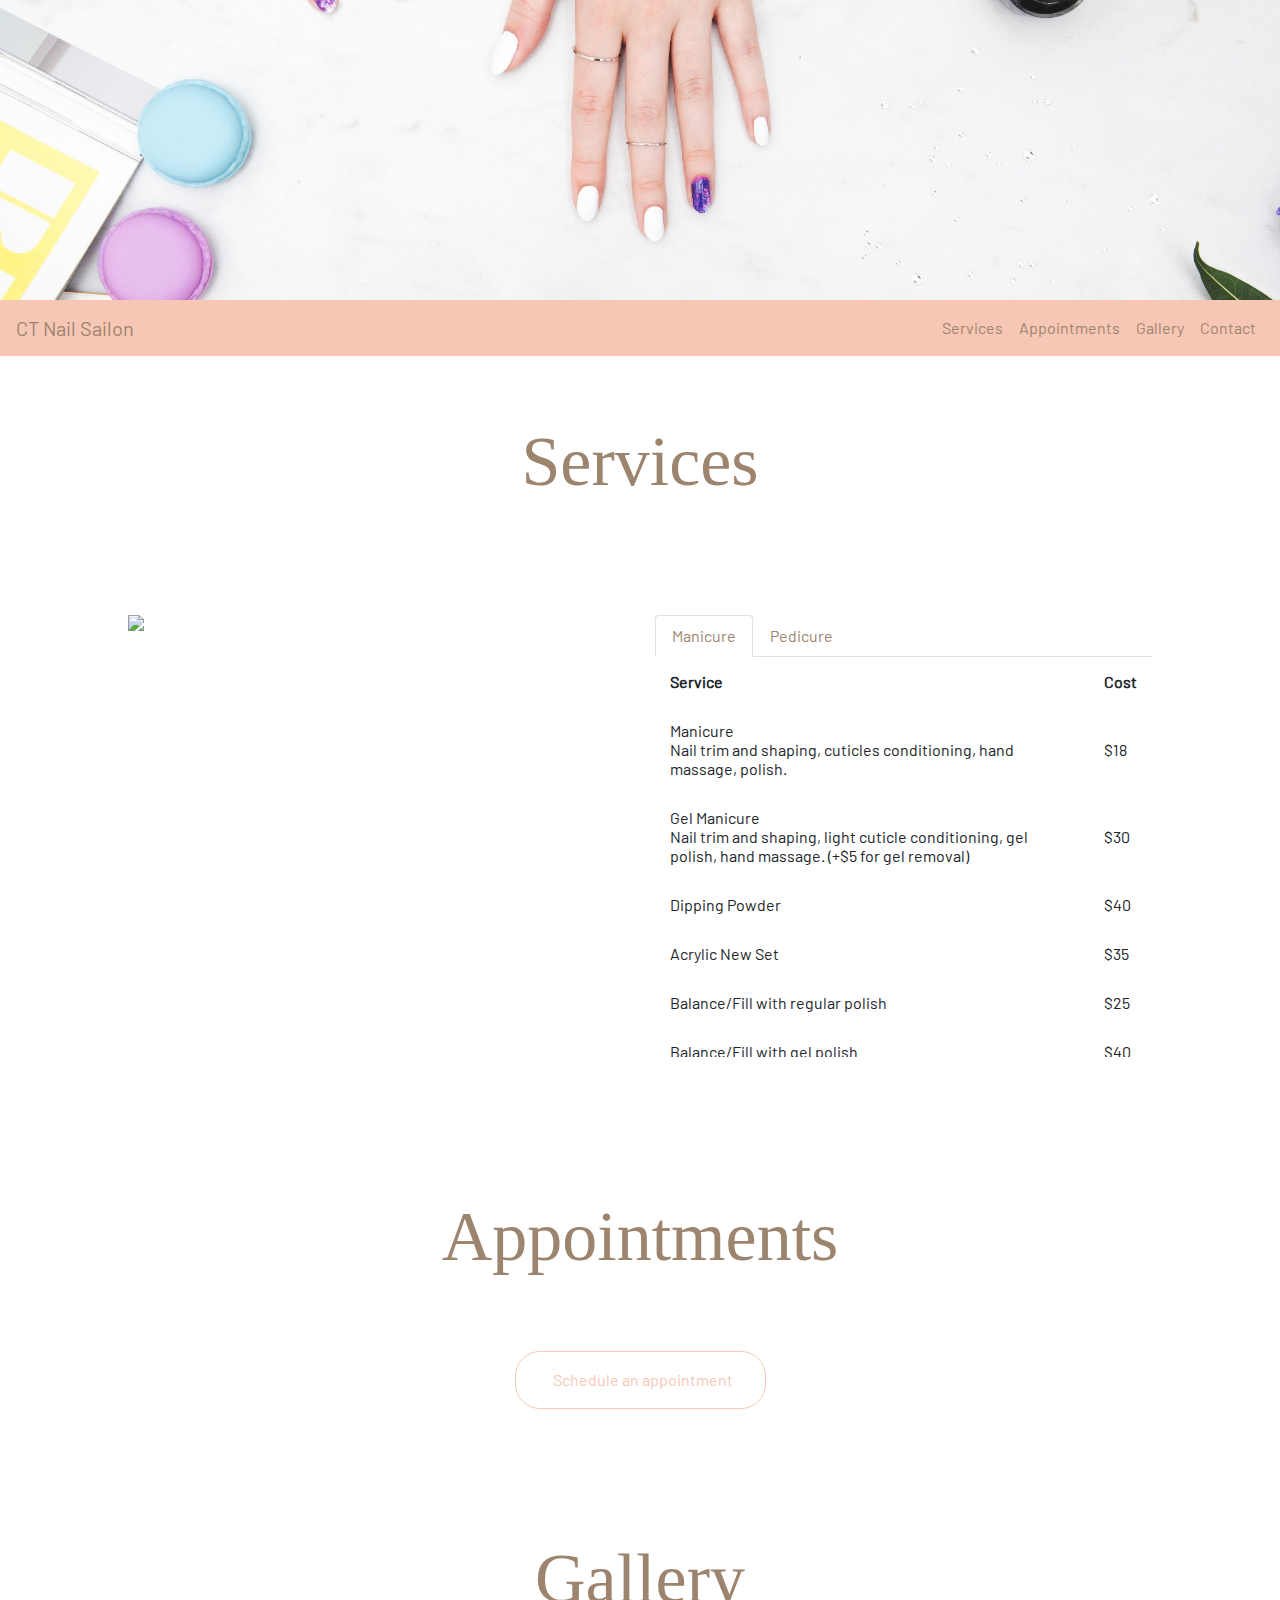
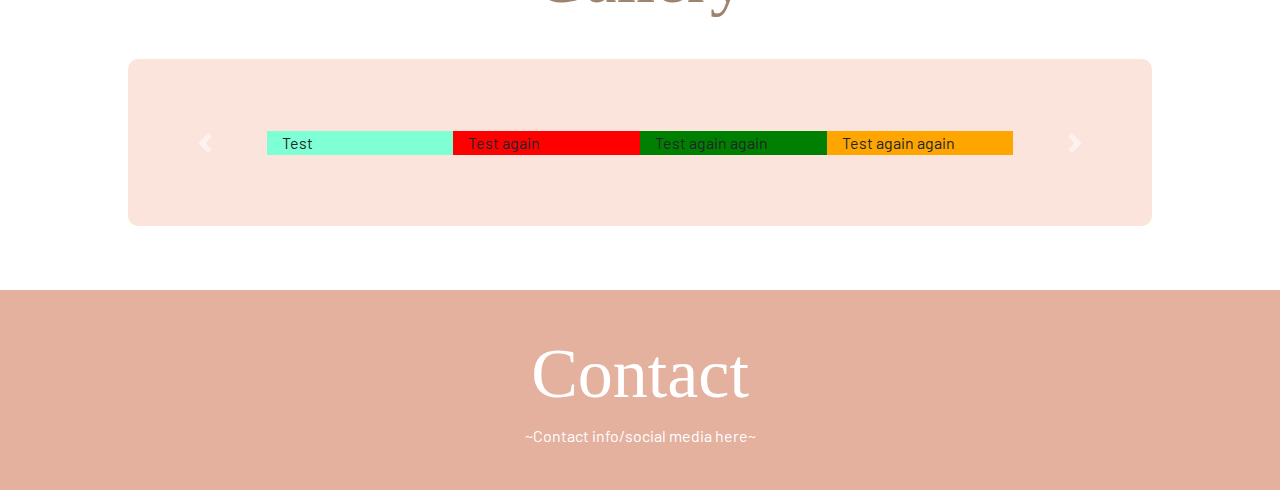
==== commit c42908d0: "i think i fixed it" ====
--- a/index.html
+++ b/index.html
@@ -5,6 +5,7 @@
   <!-- Required meta tags -->
   <meta charset="utf-8">
   <meta name="viewport" content="width=device-width, initial-scale=1, shrink-to-fit=no">
+  <!-- <meta name="viewport" content="initial-scale=1.0, width=device-width"> -->
 
   <title>CT Nail Sailon</title>
   <link rel="stylesheet" href="style.css">
@@ -28,15 +29,32 @@
   <div class="header"></div>
 
   <!--Beginning of Navigation-->
-  <div id="navbar1">
-    <a class="active">CT Nail Sailon</a>
-    <div class="topnav-right">
-      <a href="#services">Services</a>
-      <a href="#appts">Appointments</a>
-      <a href="#gallery">Gallery</a>
-      <a href="#contact">Contact</a>
+  <nav class="navbar navbar-expand-lg navbar-light">
+    <a class="navbar-brand" href="#">CT Nail Sailon</a>
+    <button class="navbar-toggler" type="button" data-toggle="collapse" data-target="#navbarSupportedContent" aria-controls="navbarSupportedContent" aria-expanded="false" aria-label="Toggle navigation">
+      <span class="navbar-toggler-icon"></span>
+    </button>
+  
+    <div class="collapse navbar-collapse justify-content-end" id="navbarSupportedContent">
+
+      <ul class="navbar-nav">
+        
+        <li class="nav-item active">
+          <a class="nav-link" href="#services"> Services <span class="sr-only">(current)</span></a>
+        </li>
+        <li class="nav-item">
+          <a class="nav-link" href="#appts">Appointments</a>
+        </li>
+        <li class="nav-item">
+          <a class="nav-link" href="#gallery">Gallery</a>
+        </li>
+        <li class="nav-item">
+          <a class="nav-link" href="#contact">Contact</a>
+        </li>
+      </ul>
+
     </div>
-  </div>
+  </nav>
   <!--Ending of Navigation-->
 
   <!--Outermost Container-->
@@ -196,7 +214,7 @@
     <h2 class="title-style">Appointments</h2>
   </section>
 
-  <div class="row">
+    <div class="buttonStyle">
     <button class="bookButton">
       <i class="far fa-calendar-check"></i> Schedule an appointment
     </button>
@@ -206,54 +224,54 @@
   <section id="gallery">
     <h2 class="title-style">Gallery</h2>
   </section>
-  <!--Carousel-->
+  <!-- Carousel -->
   <div id="carouselExampleControls" class="carousel slide" data-ride="carousel" data-interval="3250" data-ride="false">
     <div class="carousel-inner">
       <div class="carousel-item active">
 
         <div class="row">
-          <div class="col-lg-3 col-sm-6" style="background-color: aquamarine;">
+          <div class="col-lg-3 col-xs-6" style="background-color: aquamarine;">
             Test
           </div>
-          <div class="col-lg-3 col-sm-6" style="background-color: red;">
+          <div class="col-lg-3 col-xs-6" style="background-color: red;">
             Test again
           </div>
-          <div class="col-lg-3 col-sm-6" style="background-color: green;">
-            Test again again
-          </div>
-          <div class="col-lg-3 col-sm-6" style="background-color: orange;">
+          <div class="col-lg-3 col-xs-6" style="background-color: green;">
+            Test again again
+          </div>
+          <div class="col-lg-3 col-xs-6" style="background-color: orange;">
             Test again again
           </div>
         </div>
       </div>
       <div class="carousel-item">
         <div class="row">
-          <div class="col-lg-3 col-sm-6">
+          <div class="col-lg-3 col-xs-6">
             Test
           </div>
-          <div class="col-lg-3 col-sm-6">
+          <div class="col-lg-3 col-xs-6">
             Test again
           </div>
-          <div class="col-lg-3 col-sm-6">
-            Test again again
-          </div>
-          <div class="col-lg-3 col-sm-6">
+          <div class="col-lg-3 col-xs-6">
+            Test again again
+          </div>
+          <div class="col-lg-3 col-xs-6">
             Test again again
           </div>
         </div>
       </div>
       <div class="carousel-item">
         <div class="row">
-          <div class="col-lg-3 col-sm-6">
+          <div class="col-lg-3 col-xs-6">
             Test
           </div>
-          <div class="col-lg-3 col-sm-6">
+          <div class="col-lg-3 col-xs-6">
             Test again
           </div>
-          <div class="col-lg-3 col-sm-6">
-            Test again again
-          </div>
-          <div class="col-lg-3 col-sm-6">
+          <div class="col-lg-3 col-xs-6">
+            Test again again
+          </div>
+          <div class="col-lg-3 col-xs-6">
             Test again again
           </div>
         </div>
@@ -278,6 +296,7 @@
     </section>
     ~Contact info/social media here~
   </footer>
+
   <script src="https://code.jquery.com/jquery-3.2.1.slim.min.js"
     integrity="sha384-KJ3o2DKtIkvYIK3UENzmM7KCkRr/rE9/Qpg6aAZGJwFDMVNA/GpGFF93hXpG5KkN"
     crossorigin="anonymous"></script>
@@ -288,25 +307,7 @@
     integrity="sha384-JZR6Spejh4U02d8jOt6vLEHfe/JQGiRRSQQxSfFWpi1MquVdAyjUar5+76PVCmYl"
     crossorigin="anonymous"></script>
 
-  <!-- sticky header script -->
-  <script>
-    window.onscroll = function () { myFunction() };
-
-    var navbar = document.getElementById("navbar1");
-    var sticky = navbar.offsetTop;
-
-    function myFunction() {
-      if (window.pageYOffset >= sticky) {
-        navbar.classList.add("sticky")
-      } else {
-        navbar.classList.remove("sticky");
-      }
-    }
-
-  </script>
-  <!-- Optional JavaScript -->
-  <!-- jQuery first, then Popper.js, then Bootstrap JS -->
-
+  
 
 </body>
 
--- a/style.css
+++ b/style.css
@@ -21,18 +21,25 @@
 
 body{
   font-family: 'reg' !important;
+
+ 
 }
 /**this is the sticky style**/
+*{
+  box-sizing: border-box;
+}
 
 .price-image {
   max-width: 75%;
   text-align: center;
   margin: auto;
+
 }
 
 .col-lg-6{
   margin-top: 5%;
 }
+
 
 h2 {
   font-family: 'boilgo' !important;
@@ -48,8 +55,6 @@
 .header {
 
     background: url('IMG/header3.jpg') no-repeat 50% 0;
-    /* background-repeat: repeat-y;
-    background-repeat: repeat-x; */
     background-size: 100%;
     background-position: 0% 90%;
     background-color: rgb(255, 255, 255);
@@ -59,33 +64,23 @@
     text-align: center;
     color: rgb(255, 255, 255);
     min-height: 300px;
-}
-
-#navbar1 {
     overflow: hidden;
-    /*bar color*/
+
+}
+
+/* nav styles */
+  .navbar{
+    overflow: hidden;
     background-color: #F7C7B6;
-    z-index: 1;
-}
-
-#navbar1 a {
-    float: left;
-    display: block;
-    color:  #776258;
-    text-align: center;
-    padding: 14px 16px;
-    text-decoration: none;
-    font-size: 18px;
-    transition-duration: 0.4s;
-}
-
-.active:link {
-    font-family: 'reg' !important;
-  }
-
-#navbar1 a:hover {
-  color: white;
-  }
+    color: #9d846e !important;
+  }
+  .navbar-brand{
+    color: #9d846e !important;
+  }
+  .nav-link{
+    color: #9d846e !important;
+  }
+
 
 .topnav-right {
     float: right;
@@ -116,10 +111,9 @@
   color: white;
 }
 
-.sticky {
-    position: fixed;
-    top: 0;
-    width: 100%;
+.buttonStyle{
+  margin: auto;
+  text-align: center;
 }
 
 .sticky+.content {
@@ -131,7 +125,7 @@
     margin: auto;
     width: 80%; /*Gray Box*/
     padding: 50px 0; /*from text to box spacing */
-    /* border: 1.5px solid #ffffff; */
+
   }
   
   /**image grid**/
@@ -222,7 +216,23 @@
   .price-image{
     margin-left: 12%;
   }
-}
+  .grid-box{
+    padding: 0;
+  }
+  .header{
+    background-position: 0% 90%;
+    min-height: 220;
+
+  }
+}
+/* 768 */
+
+@media(max-width:530px) {
+  .header{
+    min-height: 140;
+  }
+}
+
 
 @media (max-width: 450px) {
   .gallery {
@@ -233,15 +243,36 @@
   -moz-column-width: 100%;
   column-width: 100%;
   }
-}
-  
-  @media (max-width: 400px) {
+  
+  .header{
+    background-position: 0% 0%;
+    min-height: 150;
+
+  }
+}
+
+@media (max-width: 400px) {
   
   .btn.filter {
   padding-left: 1.1rem;
   padding-right: 1.1rem;
   }
 
+  .header{
+    padding: 0;
+    background-position: 0% 0%;
+    min-height: 130;
+    
+  }
+  .price-image{
+    margin-bottom: 5%;
+  }
+
+  .grid-box{
+    padding-top: 0;
+    padding-bottom: 20px;
+  }
+
 }
 
 .far{
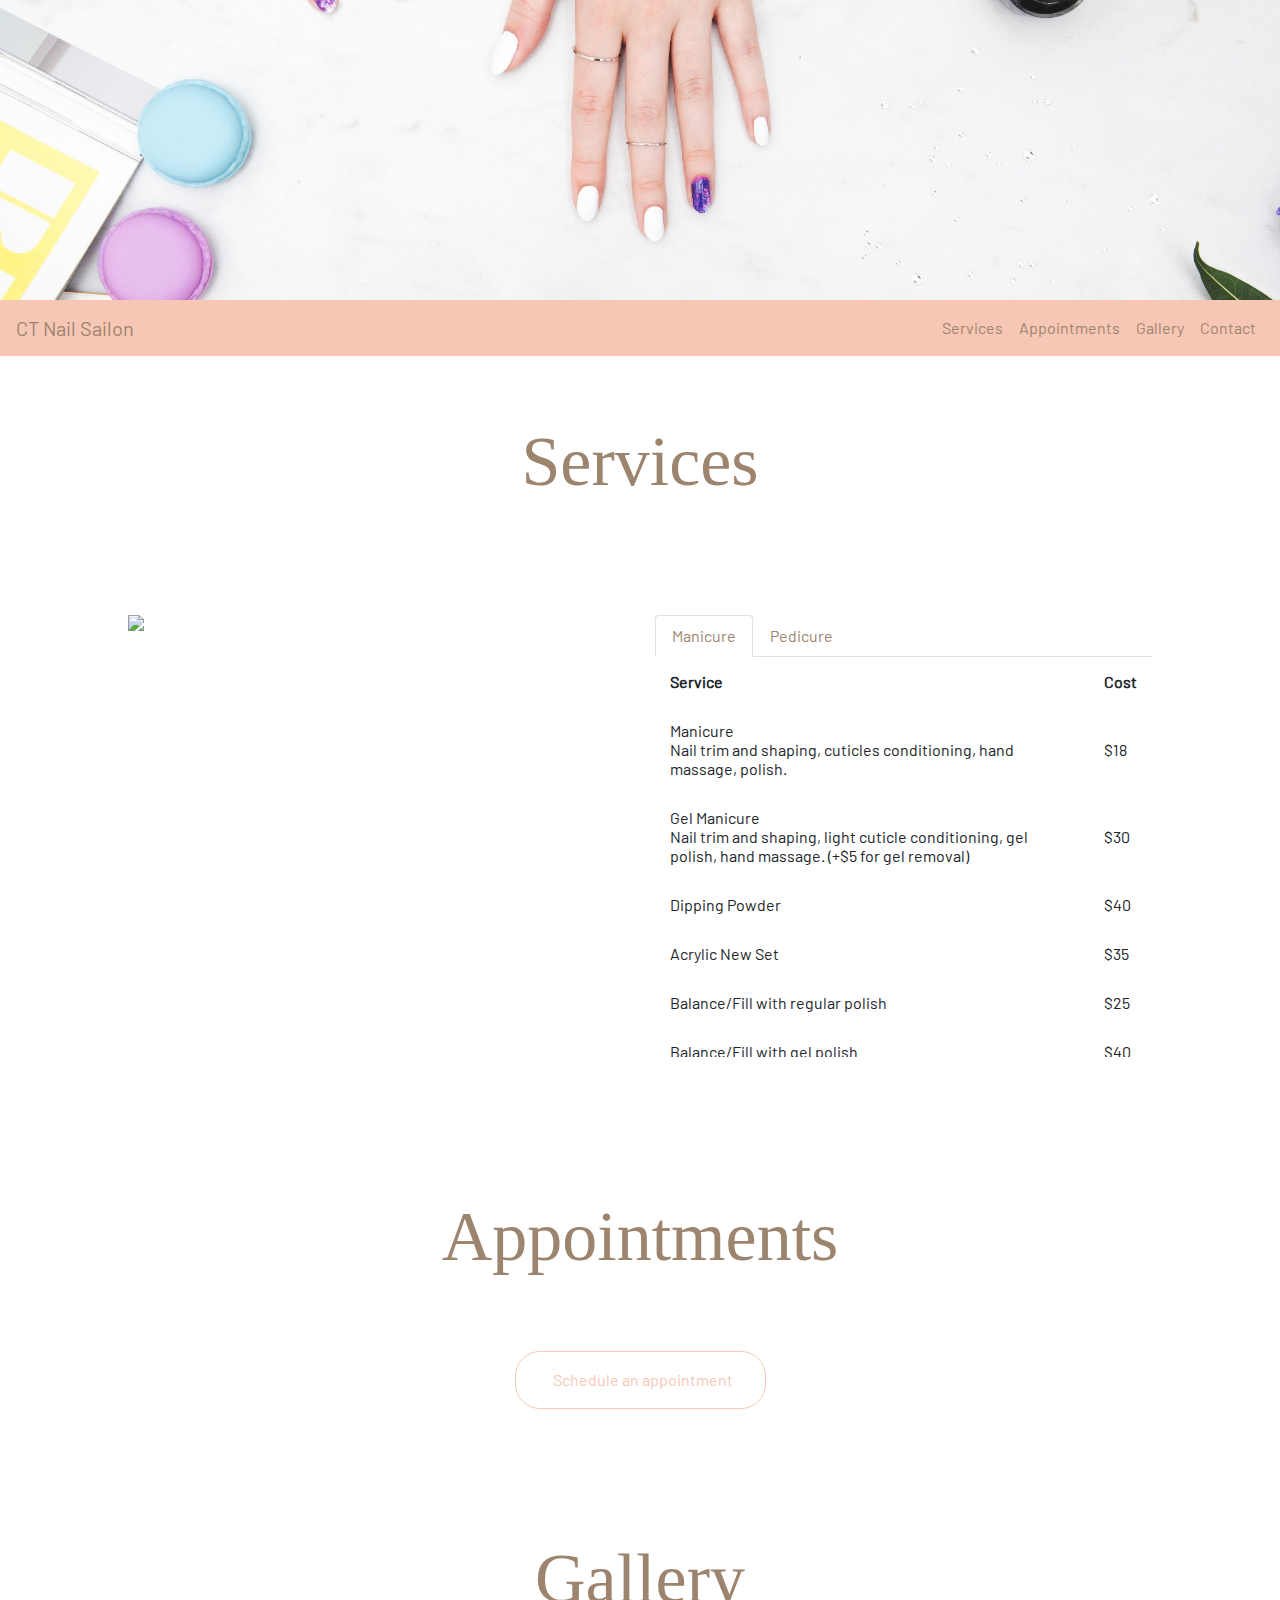
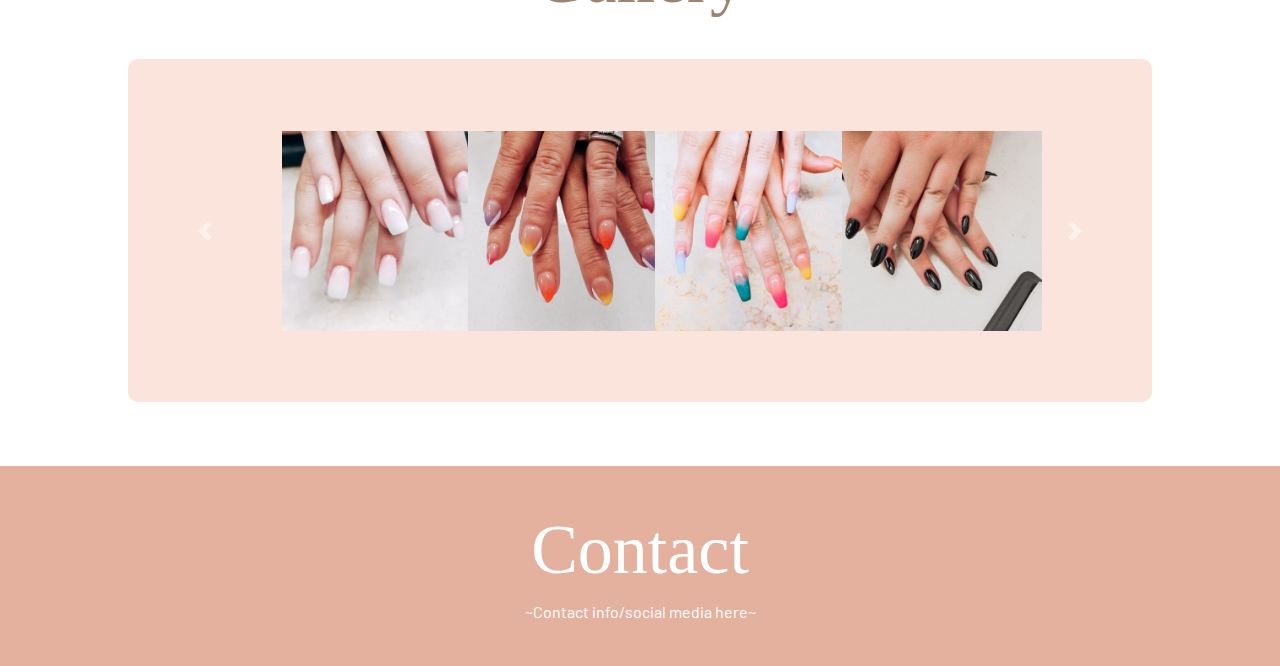
==== commit 8cc4cb70: "Updated content" ====
--- a/index.html
+++ b/index.html
@@ -230,49 +230,113 @@
       <div class="carousel-item active">
 
         <div class="row">
-          <div class="col-lg-3 col-xs-6" style="background-color: aquamarine;">
-            Test
-          </div>
-          <div class="col-lg-3 col-xs-6" style="background-color: red;">
-            Test again
-          </div>
-          <div class="col-lg-3 col-xs-6" style="background-color: green;">
-            Test again again
-          </div>
-          <div class="col-lg-3 col-xs-6" style="background-color: orange;">
-            Test again again
-          </div>
-        </div>
-      </div>
-      <div class="carousel-item">
-        <div class="row">
-          <div class="col-lg-3 col-xs-6">
-            Test
-          </div>
-          <div class="col-lg-3 col-xs-6">
-            Test again
-          </div>
-          <div class="col-lg-3 col-xs-6">
-            Test again again
-          </div>
-          <div class="col-lg-3 col-xs-6">
-            Test again again
-          </div>
-        </div>
-      </div>
-      <div class="carousel-item">
-        <div class="row">
-          <div class="col-lg-3 col-xs-6">
-            Test
-          </div>
-          <div class="col-lg-3 col-xs-6">
-            Test again
-          </div>
-          <div class="col-lg-3 col-xs-6">
-            Test again again
-          </div>
-          <div class="col-lg-3 col-xs-6">
-            Test again again
+          <div class="col-lg-3 col-sm-6">
+            <img class="car-image" src="IMG/Nails/1.JPG">
+          </div>
+          <div class="col-lg-3 col-sm-6">
+            <img class="car-image" src="IMG/Nails/2.JPG">
+          </div>
+          <div class="col-lg-3 col-sm-6">
+            <img class="car-image" src="IMG/Nails/3.JPG">
+          </div>
+          <div class="col-lg-3 col-sm-6">
+            <img class="car-image" src="IMG/Nails/4.JPG">
+          </div>
+        </div>
+      </div>
+      <div class="carousel-item">
+        <div class="row">
+          <div class="col-lg-3 col-sm-6">
+            <img class="car-image" src="IMG/Nails/5.JPG">
+          </div>
+          <div class="col-lg-3 col-sm-6">
+            <img class="car-image" src="IMG/Nails/6.JPG">
+          </div>
+          <div class="col-lg-3 col-sm-6">
+            <img class="car-image" src="IMG/Nails/7.JPG">
+          </div>
+          <div class="col-lg-3 col-sm-6">
+            <img class="car-image" src="IMG/Nails/8.JPG">
+          </div>
+        </div>
+      </div>
+      <div class="carousel-item">
+        <div class="row">
+          <div class="col-lg-3 col-sm-6">
+            <img class="car-image" src="IMG/Nails/9.JPG">
+          </div>
+          <div class="col-lg-3 col-sm-6">
+            <img class="car-image" src="IMG/Nails/10.JPG">
+          </div>
+          <div class="col-lg-3 col-sm-6">
+            <img class="car-image" src="IMG/Nails/11.JPG">
+          </div>
+          <div class="col-lg-3 col-sm-6">
+            <img class="car-image" src="IMG/Nails/12.JPG">
+          </div>
+        </div>
+      </div>
+      <div class="carousel-item">
+        <div class="row">
+          <div class="col-lg-3 col-sm-6">
+            <img class="car-image" src="IMG/Nails/13.JPG">
+          </div>
+          <div class="col-lg-3 col-sm-6">
+            <img class="car-image" src="IMG/Nails/14.JPG">
+          </div>
+          <div class="col-lg-3 col-sm-6">
+            <img class="car-image" src="IMG/Nails/15.JPG">
+          </div>
+          <div class="col-lg-3 col-sm-6">
+            <img class="car-image" src="IMG/Nails/16.JPG">
+          </div>
+        </div>
+      </div>
+      <div class="carousel-item">
+        <div class="row">
+          <div class="col-lg-3 col-sm-6">
+            <img class="car-image" src="IMG/Nails/17.JPG">
+          </div>
+          <div class="col-lg-3 col-sm-6">
+            <img class="car-image" src="IMG/Nails/18.JPG">
+          </div>
+          <div class="col-lg-3 col-sm-6">
+            <img class="car-image" src="IMG/Nails/19.JPG">
+          </div>
+          <div class="col-lg-3 col-sm-6">
+            <img class="car-image" src="IMG/Nails/20.JPG">
+          </div>
+        </div>
+      </div>
+      <div class="carousel-item">
+        <div class="row">
+          <div class="col-lg-3 col-sm-6">
+            <img class="car-image" src="IMG/Nails/21.JPG">
+          </div>
+          <div class="col-lg-3 col-sm-6">
+            <img class="car-image" src="IMG/Nails/22.JPG">
+          </div>
+          <div class="col-lg-3 col-sm-6">
+            <img class="car-image" src="IMG/Nails/23.JPG">
+          </div>
+          <div class="col-lg-3 col-sm-6">
+            <img class="car-image" src="IMG/Nails/24.JPG">
+          </div>
+        </div>
+      </div>
+      <div class="carousel-item">
+        <div class="row">
+          <div class="col-lg-3 col-sm-6">
+            <img class="car-image" src="IMG/Nails/25.JPG">
+          </div>
+          <div class="col-lg-3 col-sm-6">
+            <img class="car-image" src="IMG/Nails/26.JPG">
+          </div>
+          <div class="col-lg-3 col-sm-6">
+            <img class="car-image" src="IMG/Nails/27.JPG">
+          </div>
+          <div class="col-lg-3 col-sm-6">
+            <img class="car-image" src="IMG/Nails/28.JPG">
           </div>
         </div>
       </div>
--- a/style.css
+++ b/style.css
@@ -297,3 +297,6 @@
   padding: 7% 15%;
 }
 
+.car-image{
+  max-width: 200px;
+}